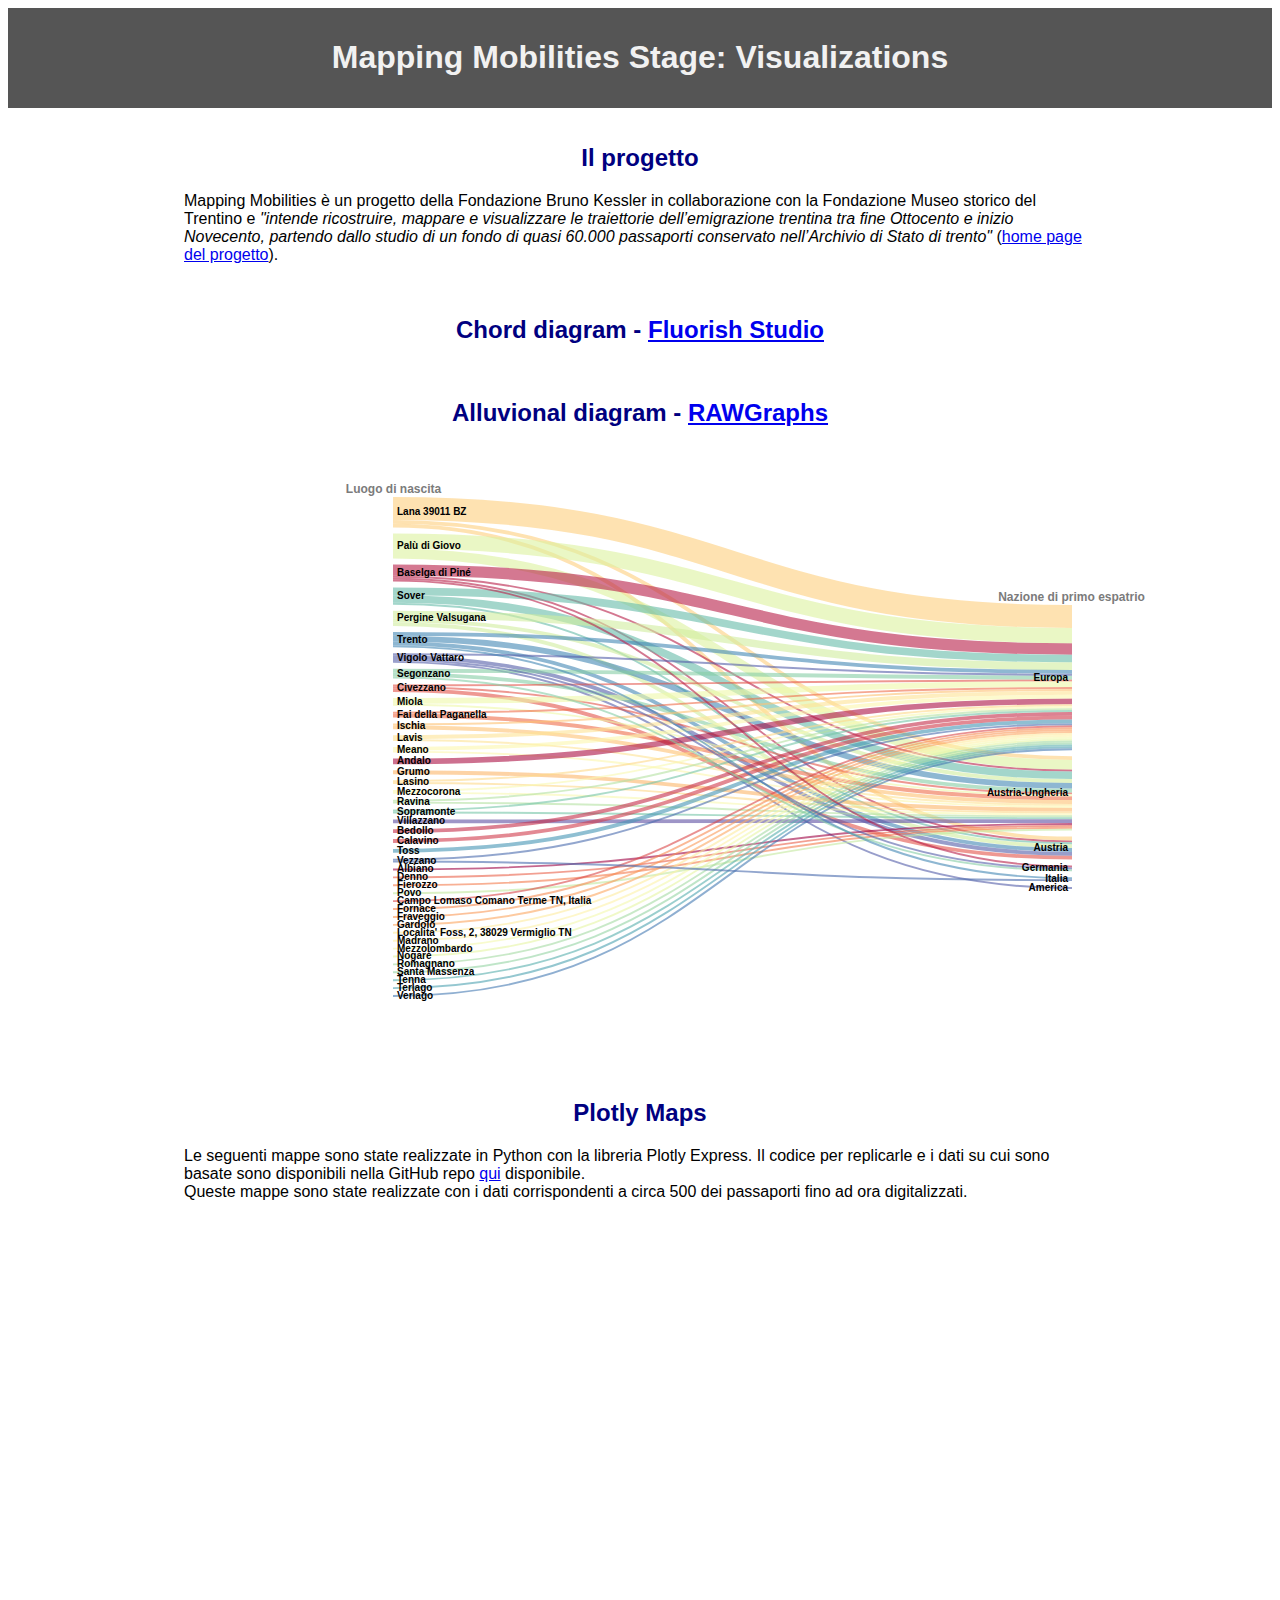
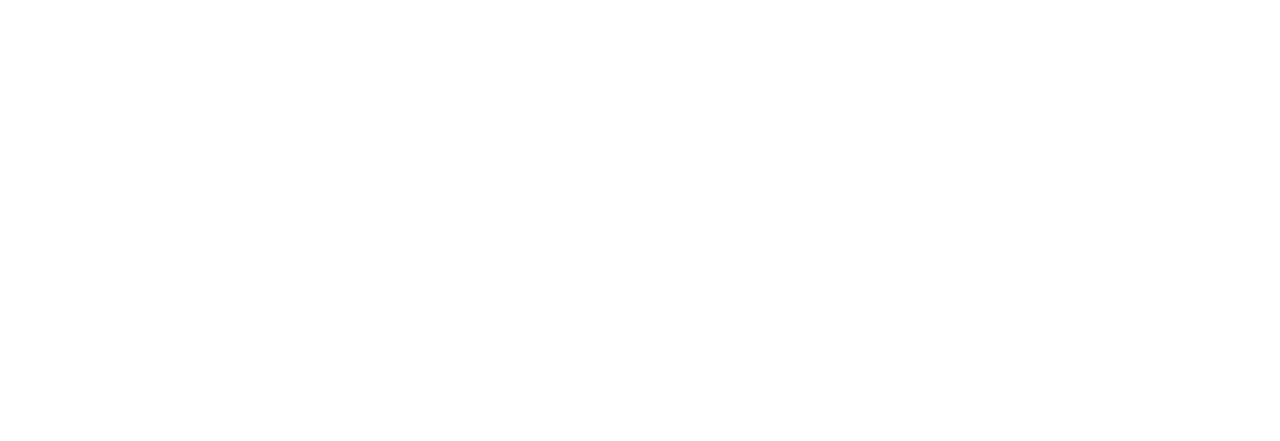
==== index.html @ 939dff32 "Update index.html" ====
<! DOCTYPE html>
<html>
  <head>
    <style>

.header {
  padding: 10px 16px;
  background: #555;
  color:#f1f1f1;
  text-align:center;
  font-family:Helvetica;
}

.content {
  padding: 16px;
}

.sticky {
  position: fixed;
  top: 0;
  width: 100%;
}

.sticky + .content {
  padding-top: 102px;
} 
  
 
h2 {
color:navy;
text-align:center;
font-family:Helvetica;
}

.p1 {
  display: block;
  margin-top: 1em;
  margin-bottom: 1em;
  margin-left: 10em;
  margin-right: 10em;
  font-family: Helvetica;
}
  
.s{
  display: block; 
  margin-left: 20em;
  margin-right: 50em;
 }
</style>
</head>
  
  
<body>

<div class="header" id="myHeader">
  <h1> Mapping Mobilities Stage: Visualizations</h1>
</div>

<div class="content">
  <h2> Il progetto </h2>
    <p class="p1"> Mapping Mobilities è un progetto della Fondazione Bruno Kessler in collaborazione con la Fondazione Museo storico del Trentino e 
      <i>"intende ricostruire, mappare e visualizzare le traiettorie dell’emigrazione trentina tra fine Ottocento e inizio Novecento, partendo dallo 
      studio di un fondo di quasi 60.000 passaporti conservato nell’Archivio di Stato di trento"</i> 
      (<a href="https://isig.fbk.eu/it/projects/detail/mapping-mobilities-unanalisi-storica-e-digitale-dellemigrazione-trentina-tra-otto-e-novecento/">home page 
      del progetto</a>). 
  </p>
</div>
  
  
<div class="flourish-embed flourish-chord" data-src="visualisation/5751615">
  <h2> Chord diagram - <a href=https://flourish.studio/examples/>Fluorish Studio </a></h2>
    <script src="https://public.flourish.studio/resources/embed.js"></script>
</div>

<div class="content">  
  <h2> Alluvional diagram - <a href=https://rawgraphs.io/>RAWGraphs </a> </h2>  
    <svg width="802" height="600" class="s"><rect width="802" height="600" x="0" y="0" fill="#FFFFFF" id="backgorund"></rect><g transform="translate(50,50)" id="visualization"><g><rect x="678" y="107.99999999999994" height="145.14285714285717" width="-1" fill="black"><title>Europa: 76</title></rect><rect x="678" y="259.1428571428571" height="74.48120300751879" width="-1" fill="black"><title>Austria-Ungheria: 39</title></rect><rect x="0" y="-1.1368683772161603e-13" height="30.55639097744362" width="-1" fill="black"><title>Lana 39011 BZ: 16</title></rect><rect x="0" y="36.556390977443506" height="24.827067669172948" width="-1" fill="black"><title>Palù di Giovo: 13</title></rect><rect x="678" y="339.6240601503759" height="22.917293233082717" width="-1" fill="black"><title>Austria: 12</title></rect><rect x="0" y="67.38345864661645" height="17.187969924812037" width="-1" fill="black"><title>Baselga di Piné: 9</title></rect><rect x="0" y="90.57142857142848" height="17.187969924812023" width="-1" fill="black"><title>Sover: 9</title></rect><rect x="0" y="113.75939849624051" height="15.278195488721806" width="-1" fill="black"><title>Pergine Valsugana: 8</title></rect><rect x="0" y="135.0375939849623" height="15.278195488721792" width="-1" fill="black"><title>Trento: 8</title></rect><rect x="0" y="156.3157894736841" height="9.548872180451127" width="-1" fill="black"><title>Vigolo Vattaro: 5</title></rect><rect x="0" y="171.86466165413523" height="9.548872180451156" width="-1" fill="black"><title>Segonzano: 5</title></rect><rect x="0" y="187.4135338345864" height="7.639097744360896" width="-1" fill="black"><title>Civezzano: 4</title></rect><rect x="0" y="201.05263157894728" height="7.639097744360896" width="-1" fill="black"><title>Miola: 4</title></rect><rect x="0" y="214.69172932330818" height="5.729323308270665" width="-1" fill="black"><title>Fai della Paganella: 3</title></rect><rect x="0" y="226.42105263157885" height="5.729323308270665" width="-1" fill="black"><title>Ischia: 3</title></rect><rect x="0" y="238.1503759398495" height="5.729323308270665" width="-1" fill="black"><title>Lavis: 3</title></rect><rect x="0" y="249.87969924812018" height="5.729323308270665" width="-1" fill="black"><title>Meano: 3</title></rect><rect x="0" y="261.60902255639087" height="5.729323308270693" width="-1" fill="black"><title>Andalo: 3</title></rect><rect x="678" y="368.5413533834586" height="5.72932330827075" width="-1" fill="black"><title>Germania: 3</title></rect><rect x="0" y="273.33834586466156" height="3.8195488721804622" width="-1" fill="black"><title>Grumo: 2</title></rect><rect x="0" y="283.157894736842" height="3.8195488721804622" width="-1" fill="black"><title>Lasino: 2</title></rect><rect x="0" y="292.9774436090225" height="3.8195488721804622" width="-1" fill="black"><title>Mezzocorona: 2</title></rect><rect x="0" y="302.79699248120295" height="3.8195488721804622" width="-1" fill="black"><title>Ravina: 2</title></rect><rect x="0" y="312.6165413533834" height="3.8195488721804622" width="-1" fill="black"><title>Sopramonte: 2</title></rect><rect x="0" y="322.4360902255639" height="3.8195488721804622" width="-1" fill="black"><title>Villazzano: 2</title></rect><rect x="0" y="332.25563909774434" height="3.8195488721804622" width="-1" fill="black"><title>Bedollo: 2</title></rect><rect x="0" y="342.0751879699248" height="3.8195488721804622" width="-1" fill="black"><title>Calavino: 2</title></rect><rect x="0" y="351.89473684210526" height="3.8195488721804622" width="-1" fill="black"><title>Toss: 2</title></rect><rect x="0" y="361.7142857142857" height="3.8195488721804622" width="-1" fill="black"><title>Vezzano: 2</title></rect><rect x="678" y="380.27067669172936" height="3.8195488721804622" width="-1" fill="black"><title>Italia: 2</title></rect><rect x="678" y="390.0902255639098" height="1.9097744360902311" width="-1" fill="black"><title>America: 1</title></rect><rect x="0" y="371.5338345864662" height="1.9097744360902311" width="-1" fill="black"><title>Albiano: 1</title></rect><rect x="0" y="379.4436090225564" height="1.9097744360902311" width="-1" fill="black"><title>Denno: 1</title></rect><rect x="0" y="387.35338345864665" height="1.9097744360902311" width="-1" fill="black"><title>Fierozzo: 1</title></rect><rect x="0" y="395.2631578947369" height="1.9097744360902311" width="-1" fill="black"><title>Povo: 1</title></rect><rect x="0" y="403.1729323308271" height="1.9097744360902311" width="-1" fill="black"><title>Campo Lomaso Comano Terme TN, Italia: 1</title></rect><rect x="0" y="411.08270676691734" height="1.9097744360902311" width="-1" fill="black"><title>Fornace: 1</title></rect><rect x="0" y="418.99248120300757" height="1.9097744360902311" width="-1" fill="black"><title>Fraveggio: 1</title></rect><rect x="0" y="426.9022556390978" height="1.9097744360902311" width="-1" fill="black"><title>Gardolo: 1</title></rect><rect x="0" y="434.81203007518803" height="1.9097744360902311" width="-1" fill="black"><title>Localita' Foss, 2, 38029 Vermiglio TN: 1</title></rect><rect x="0" y="442.72180451127826" height="1.9097744360902311" width="-1" fill="black"><title>Madrano: 1</title></rect><rect x="0" y="450.6315789473685" height="1.9097744360902311" width="-1" fill="black"><title>Mezzolombardo: 1</title></rect><rect x="0" y="458.5413533834587" height="1.9097744360902311" width="-1" fill="black"><title>Nogaré: 1</title></rect><rect x="0" y="466.45112781954896" height="1.9097744360902311" width="-1" fill="black"><title>Romagnano: 1</title></rect><rect x="0" y="474.3609022556392" height="1.9097744360902311" width="-1" fill="black"><title>Santa Massenza: 1</title></rect><rect x="0" y="482.2706766917294" height="1.9097744360902311" width="-1" fill="black"><title>Tenna: 1</title></rect><rect x="0" y="490.18045112781965" height="1.9097744360902311" width="-1" fill="black"><title>Terlago: 1</title></rect><rect x="0" y="498.0902255639099" height="1.9097744360902311" width="-1" fill="black"><title>Verlago: 1</title></rect></g><g fill="none" stroke-opacity="0.6"><g style="mix-blend-mode: normal;"><path d="M-1,164.90977443609015C338.5,164.90977443609015,338.5,391.0451127819549,678,391.0451127819549" stroke="rgb(84, 93, 168)" stroke-width="1.9097744360902256"></path><title>Vigolo Vattaro → America: 1</title></g><g style="mix-blend-mode: normal;"><path d="M-1,81.70676691729315C338.5,81.70676691729315,338.5,344.39849624060145,678,344.39849624060145" stroke="rgb(184, 30, 72)" stroke-width="1.9097744360902256"></path><title>Baselga di Piné → Austria: 1</title></g><g style="mix-blend-mode: normal;"><path d="M-1,193.14285714285708C338.5,193.14285714285708,338.5,360.63157894736844,678,360.63157894736844" stroke="rgb(226, 84, 73)" stroke-width="3.819548872180451"></path><title>Civezzano → Austria: 2</title></g><g style="mix-blend-mode: normal;"><path d="M-1,28.646616541353268C338.5,28.646616541353268,338.5,341.5338345864661,678,341.5338345864661" stroke="rgb(254, 206, 125)" stroke-width="3.819548872180451"></path><title>Lana 39011 BZ → Austria: 2</title></g><g style="mix-blend-mode: normal;"><path d="M-1,127.12781954887208C338.5,127.12781954887208,338.5,349.17293233082705,678,349.17293233082705" stroke="rgb(208, 236, 158)" stroke-width="3.819548872180451"></path><title>Pergine Valsugana → Austria: 2</title></g><g style="mix-blend-mode: normal;"><path d="M-1,106.80451127819539C338.5,106.80451127819539,338.5,346.3082706766917,678,346.3082706766917" stroke="rgb(102, 187, 169)" stroke-width="1.9097744360902256"></path><title>Sover → Austria: 1</title></g><g style="mix-blend-mode: normal;"><path d="M-1,146.49624060150367C338.5,146.49624060150367,338.5,352.9924812030075,678,352.9924812030075" stroke="rgb(66, 135, 180)" stroke-width="3.819548872180451"></path><title>Trento → Austria: 2</title></g><g style="mix-blend-mode: normal;"><path d="M-1,160.13533834586457C338.5,160.13533834586457,338.5,356.812030075188,678,356.812030075188" stroke="rgb(84, 93, 168)" stroke-width="3.819548872180451"></path><title>Vigolo Vattaro → Austria: 2</title></g><g style="mix-blend-mode: normal;"><path d="M-1,372.4887218045113C338.5,372.4887218045113,338.5,326.93984962406023,678,326.93984962406023" stroke="rgb(158, 1, 66)" stroke-width="1.9097744360902256"></path><title>Albiano → Austria-Ungheria: 1</title></g><g style="mix-blend-mode: normal;"><path d="M-1,79.79699248120292C338.5,79.79699248120292,338.5,273.46616541353376,678,273.46616541353376" stroke="rgb(184, 30, 72)" stroke-width="1.9097744360902256"></path><title>Baselga di Piné → Austria-Ungheria: 1</title></g><g style="mix-blend-mode: normal;"><path d="M-1,190.27819548872174C338.5,190.27819548872174,338.5,296.38345864661653,678,296.38345864661653" stroke="rgb(226, 84, 73)" stroke-width="1.9097744360902256"></path><title>Civezzano → Austria-Ungheria: 1</title></g><g style="mix-blend-mode: normal;"><path d="M-1,380.3984962406015C338.5,380.3984962406015,338.5,328.84962406015046,678,328.84962406015046" stroke="rgb(234, 96, 73)" stroke-width="1.9097744360902256"></path><title>Denno → Austria-Ungheria: 1</title></g><g style="mix-blend-mode: normal;"><path d="M-1,218.51127819548864C338.5,218.51127819548864,338.5,301.15789473684214,678,301.15789473684214" stroke="rgb(239, 109, 74)" stroke-width="3.819548872180451"></path><title>Fai della Paganella → Austria-Ungheria: 2</title></g><g style="mix-blend-mode: normal;"><path d="M-1,388.30827067669173C338.5,388.30827067669173,338.5,330.7593984962407,678,330.7593984962407" stroke="rgb(244, 123, 77)" stroke-width="1.9097744360902256"></path><title>Fierozzo → Austria-Ungheria: 1</title></g><g style="mix-blend-mode: normal;"><path d="M-1,275.2481203007518C338.5,275.2481203007518,338.5,312.6165413533835,678,312.6165413533835" stroke="rgb(252, 181, 105)" stroke-width="3.819548872180451"></path><title>Grumo → Austria-Ungheria: 2</title></g><g style="mix-blend-mode: normal;"><path d="M-1,230.2406015037593C338.5,230.2406015037593,338.5,304.9774436090226,678,304.9774436090226" stroke="rgb(253, 194, 115)" stroke-width="3.819548872180451"></path><title>Ischia → Austria-Ungheria: 2</title></g><g style="mix-blend-mode: normal;"><path d="M-1,24.827067669172816C338.5,24.827067669172816,338.5,261.05263157894734,678,261.05263157894734" stroke="rgb(254, 206, 125)" stroke-width="3.819548872180451"></path><title>Lana 39011 BZ → Austria-Ungheria: 2</title></g><g style="mix-blend-mode: normal;"><path d="M-1,286.02255639097734C338.5,286.02255639097734,338.5,315.48120300751884,678,315.48120300751884" stroke="rgb(254, 217, 136)" stroke-width="1.9097744360902256"></path><title>Lasino → Austria-Ungheria: 1</title></g><g style="mix-blend-mode: normal;"><path d="M-1,242.9248120300751C338.5,242.9248120300751,338.5,307.8421052631579,678,307.8421052631579" stroke="rgb(254, 227, 148)" stroke-width="1.9097744360902256"></path><title>Lavis → Austria-Ungheria: 1</title></g><g style="mix-blend-mode: normal;"><path d="M-1,254.65413533834575C338.5,254.65413533834575,338.5,309.75187969924815,678,309.75187969924815" stroke="rgb(252, 247, 174)" stroke-width="1.9097744360902256"></path><title>Meano → Austria-Ungheria: 1</title></g><g style="mix-blend-mode: normal;"><path d="M-1,295.8421052631578C338.5,295.8421052631578,338.5,317.3909774436091,678,317.3909774436091" stroke="rgb(249, 249, 176)" stroke-width="1.9097744360902256"></path><title>Mezzocorona → Austria-Ungheria: 1</title></g><g style="mix-blend-mode: normal;"><path d="M-1,207.73684210526307C338.5,207.73684210526307,338.5,298.29323308270676,678,298.29323308270676" stroke="rgb(238, 248, 168)" stroke-width="1.9097744360902256"></path><title>Miola → Austria-Ungheria: 1</title></g><g style="mix-blend-mode: normal;"><path d="M-1,56.609022556390876C338.5,56.609022556390876,338.5,267.7368421052631,678,267.7368421052631" stroke="rgb(220, 241, 159)" stroke-width="9.548872180451127"></path><title>Palù di Giovo → Austria-Ungheria: 5</title></g><g style="mix-blend-mode: normal;"><path d="M-1,123.30827067669163C338.5,123.30827067669163,338.5,283.96992481203006,678,283.96992481203006" stroke="rgb(208, 236, 158)" stroke-width="3.819548872180451"></path><title>Pergine Valsugana → Austria-Ungheria: 2</title></g><g style="mix-blend-mode: normal;"><path d="M-1,396.21804511278197C338.5,396.21804511278197,338.5,332.6691729323309,678,332.6691729323309" stroke="rgb(195, 231, 159)" stroke-width="1.9097744360902256"></path><title>Povo → Austria-Ungheria: 1</title></g><g style="mix-blend-mode: normal;"><path d="M-1,305.66165413533827C338.5,305.66165413533827,338.5,319.3007518796993,678,319.3007518796993" stroke="rgb(180, 225, 161)" stroke-width="1.9097744360902256"></path><title>Ravina → Austria-Ungheria: 1</title></g><g style="mix-blend-mode: normal;"><path d="M-1,177.59398496240593C338.5,177.59398496240593,338.5,293.5187969924812,678,293.5187969924812" stroke="rgb(133, 205, 165)" stroke-width="3.819548872180451"></path><title>Segonzano → Austria-Ungheria: 2</title></g><g style="mix-blend-mode: normal;"><path d="M-1,315.48120300751873C338.5,315.48120300751873,338.5,321.21052631578954,678,321.21052631578954" stroke="rgb(117, 197, 167)" stroke-width="1.9097744360902256"></path><title>Sopramonte → Austria-Ungheria: 1</title></g><g style="mix-blend-mode: normal;"><path d="M-1,102.03007518796983C338.5,102.03007518796983,338.5,278.24060150375936,678,278.24060150375936" stroke="rgb(102, 187, 169)" stroke-width="7.639097744360902"></path><title>Sover → Austria-Ungheria: 4</title></g><g style="mix-blend-mode: normal;"><path d="M-1,141.72180451127812C338.5,141.72180451127812,338.5,288.7443609022556,678,288.7443609022556" stroke="rgb(66, 135, 180)" stroke-width="5.7293233082706765"></path><title>Trento → Austria-Ungheria: 3</title></g><g style="mix-blend-mode: normal;"><path d="M-1,324.3458646616541C338.5,324.3458646616541,338.5,324.0751879699249,678,324.0751879699249" stroke="rgb(94, 79, 162)" stroke-width="3.819548872180451"></path><title>Villazzano → Austria-Ungheria: 2</title></g><g style="mix-blend-mode: normal;"><path d="M-1,264.4736842105262C338.5,264.4736842105262,338.5,204.4436090225564,678,204.4436090225564" stroke="rgb(171, 16, 69)" stroke-width="5.7293233082706765"></path><title>Andalo → Europa: 3</title></g><g style="mix-blend-mode: normal;"><path d="M-1,73.11278195488713C338.5,73.11278195488713,338.5,151.92481203007512,678,151.92481203007512" stroke="rgb(184, 30, 72)" stroke-width="11.458646616541353"></path><title>Baselga di Piné → Europa: 6</title></g><g style="mix-blend-mode: normal;"><path d="M-1,334.16541353383457C338.5,334.16541353383457,338.5,216.85714285714286,678,216.85714285714286" stroke="rgb(197, 45, 74)" stroke-width="3.819548872180451"></path><title>Bedollo → Europa: 2</title></g><g style="mix-blend-mode: normal;"><path d="M-1,343.98496240601503C338.5,343.98496240601503,338.5,220.67669172932332,678,220.67669172932332" stroke="rgb(208, 58, 75)" stroke-width="3.819548872180451"></path><title>Calavino → Europa: 2</title></g><g style="mix-blend-mode: normal;"><path d="M-1,404.1278195488722C338.5,404.1278195488722,338.5,229.27067669172936,678,229.27067669172936" stroke="rgb(218, 71, 74)" stroke-width="1.9097744360902256"></path><title>Campo Lomaso Comano Terme TN, Italia → Europa: 1</title></g><g style="mix-blend-mode: normal;"><path d="M-1,188.3684210526315C338.5,188.3684210526315,338.5,183.43609022556387,678,183.43609022556387" stroke="rgb(226, 84, 73)" stroke-width="1.9097744360902256"></path><title>Civezzano → Europa: 1</title></g><g style="mix-blend-mode: normal;"><path d="M-1,215.6466165413533C338.5,215.6466165413533,338.5,191.07518796992477,678,191.07518796992477" stroke="rgb(239, 109, 74)" stroke-width="1.9097744360902256"></path><title>Fai della Paganella → Europa: 1</title></g><g style="mix-blend-mode: normal;"><path d="M-1,412.0375939849624C338.5,412.0375939849624,338.5,231.1804511278196,678,231.1804511278196" stroke="rgb(247, 138, 82)" stroke-width="1.9097744360902256"></path><title>Fornace → Europa: 1</title></g><g style="mix-blend-mode: normal;"><path d="M-1,419.94736842105266C338.5,419.94736842105266,338.5,233.09022556390983,678,233.09022556390983" stroke="rgb(250, 153, 88)" stroke-width="1.9097744360902256"></path><title>Fraveggio → Europa: 1</title></g><g style="mix-blend-mode: normal;"><path d="M-1,427.8571428571429C338.5,427.8571428571429,338.5,235.00000000000006,678,235.00000000000006" stroke="rgb(251, 167, 96)" stroke-width="1.9097744360902256"></path><title>Gardolo → Europa: 1</title></g><g style="mix-blend-mode: normal;"><path d="M-1,227.37593984962396C338.5,227.37593984962396,338.5,192.984962406015,678,192.984962406015" stroke="rgb(253, 194, 115)" stroke-width="1.9097744360902256"></path><title>Ischia → Europa: 1</title></g><g style="mix-blend-mode: normal;"><path d="M-1,11.45864661654124C338.5,11.45864661654124,338.5,119.4586466165413,678,119.4586466165413" stroke="rgb(254, 206, 125)" stroke-width="22.917293233082706"></path><title>Lana 39011 BZ → Europa: 12</title></g><g style="mix-blend-mode: normal;"><path d="M-1,284.1127819548871C338.5,284.1127819548871,338.5,208.26315789473682,678,208.26315789473682" stroke="rgb(254, 217, 136)" stroke-width="1.9097744360902256"></path><title>Lasino → Europa: 1</title></g><g style="mix-blend-mode: normal;"><path d="M-1,240.06015037593974C338.5,240.06015037593974,338.5,195.84962406015035,678,195.84962406015035" stroke="rgb(254, 227, 148)" stroke-width="3.819548872180451"></path><title>Lavis → Europa: 2</title></g><g style="mix-blend-mode: normal;"><path d="M-1,435.7669172932331C338.5,435.7669172932331,338.5,236.9097744360903,678,236.9097744360903" stroke="rgb(254, 235, 159)" stroke-width="1.9097744360902256"></path><title>Localita' Foss, 2, 38029 Vermiglio TN → Europa: 1</title></g><g style="mix-blend-mode: normal;"><path d="M-1,443.67669172932335C338.5,443.67669172932335,338.5,238.81954887218052,678,238.81954887218052" stroke="rgb(254, 242, 168)" stroke-width="1.9097744360902256"></path><title>Madrano → Europa: 1</title></g><g style="mix-blend-mode: normal;"><path d="M-1,251.7894736842104C338.5,251.7894736842104,338.5,199.6691729323308,678,199.6691729323308" stroke="rgb(252, 247, 174)" stroke-width="3.819548872180451"></path><title>Meano → Europa: 2</title></g><g style="mix-blend-mode: normal;"><path d="M-1,293.9323308270676C338.5,293.9323308270676,338.5,210.17293233082705,678,210.17293233082705" stroke="rgb(249, 249, 176)" stroke-width="1.9097744360902256"></path><title>Mezzocorona → Europa: 1</title></g><g style="mix-blend-mode: normal;"><path d="M-1,451.5864661654136C338.5,451.5864661654136,338.5,240.72932330827075,678,240.72932330827075" stroke="rgb(244, 249, 173)" stroke-width="1.9097744360902256"></path><title>Mezzolombardo → Europa: 1</title></g><g style="mix-blend-mode: normal;"><path d="M-1,203.91729323308263C338.5,203.91729323308263,338.5,187.25563909774434,678,187.25563909774434" stroke="rgb(238, 248, 168)" stroke-width="5.7293233082706765"></path><title>Miola → Europa: 3</title></g><g style="mix-blend-mode: normal;"><path d="M-1,459.4962406015038C338.5,459.4962406015038,338.5,242.63909774436098,678,242.63909774436098" stroke="rgb(230, 245, 163)" stroke-width="1.9097744360902256"></path><title>Nogaré → Europa: 1</title></g><g style="mix-blend-mode: normal;"><path d="M-1,44.19548872180441C338.5,44.19548872180441,338.5,138.55639097744356,678,138.55639097744356" stroke="rgb(220, 241, 159)" stroke-width="15.278195488721805"></path><title>Palù di Giovo → Europa: 8</title></g><g style="mix-blend-mode: normal;"><path d="M-1,117.57894736842096C338.5,117.57894736842096,338.5,169.11278195488717,678,169.11278195488717" stroke="rgb(208, 236, 158)" stroke-width="7.639097744360902"></path><title>Pergine Valsugana → Europa: 4</title></g><g style="mix-blend-mode: normal;"><path d="M-1,303.75187969924804C338.5,303.75187969924804,338.5,212.08270676691728,678,212.08270676691728" stroke="rgb(180, 225, 161)" stroke-width="1.9097744360902256"></path><title>Ravina → Europa: 1</title></g><g style="mix-blend-mode: normal;"><path d="M-1,467.40601503759405C338.5,467.40601503759405,338.5,244.5488721804512,678,244.5488721804512" stroke="rgb(165, 219, 163)" stroke-width="1.9097744360902256"></path><title>Romagnano → Europa: 1</title></g><g style="mix-blend-mode: normal;"><path d="M-1,475.3157894736843C338.5,475.3157894736843,338.5,246.45864661654144,678,246.45864661654144" stroke="rgb(149, 212, 164)" stroke-width="1.9097744360902256"></path><title>Santa Massenza → Europa: 1</title></g><g style="mix-blend-mode: normal;"><path d="M-1,173.77443609022546C338.5,173.77443609022546,338.5,180.57142857142853,678,180.57142857142853" stroke="rgb(133, 205, 165)" stroke-width="3.819548872180451"></path><title>Segonzano → Europa: 2</title></g><g style="mix-blend-mode: normal;"><path d="M-1,313.5714285714285C338.5,313.5714285714285,338.5,213.99248120300751,678,213.99248120300751" stroke="rgb(117, 197, 167)" stroke-width="1.9097744360902256"></path><title>Sopramonte → Europa: 1</title></g><g style="mix-blend-mode: normal;"><path d="M-1,94.39097744360893C338.5,94.39097744360893,338.5,161.47368421052627,678,161.47368421052627" stroke="rgb(102, 187, 169)" stroke-width="7.639097744360902"></path><title>Sover → Europa: 4</title></g><g style="mix-blend-mode: normal;"><path d="M-1,483.2255639097745C338.5,483.2255639097745,338.5,248.36842105263167,678,248.36842105263167" stroke="rgb(88, 175, 173)" stroke-width="1.9097744360902256"></path><title>Tenna → Europa: 1</title></g><g style="mix-blend-mode: normal;"><path d="M-1,491.13533834586474C338.5,491.13533834586474,338.5,250.2781954887219,678,250.2781954887219" stroke="rgb(77, 162, 177)" stroke-width="1.9097744360902256"></path><title>Terlago → Europa: 1</title></g><g style="mix-blend-mode: normal;"><path d="M-1,353.8045112781955C338.5,353.8045112781955,338.5,224.49624060150379,678,224.49624060150379" stroke="rgb(69, 149, 180)" stroke-width="3.819548872180451"></path><title>Toss → Europa: 2</title></g><g style="mix-blend-mode: normal;"><path d="M-1,136.94736842105254C338.5,136.94736842105254,338.5,174.84210526315783,678,174.84210526315783" stroke="rgb(66, 135, 180)" stroke-width="3.819548872180451"></path><title>Trento → Europa: 2</title></g><g style="mix-blend-mode: normal;"><path d="M-1,499.04511278195497C338.5,499.04511278195497,338.5,252.18796992481214,678,252.18796992481214" stroke="rgb(68, 121, 178)" stroke-width="1.9097744360902256"></path><title>Verlago → Europa: 1</title></g><g style="mix-blend-mode: normal;"><path d="M-1,362.6691729323308C338.5,362.6691729323308,338.5,227.36090225563913,678,227.36090225563913" stroke="rgb(74, 107, 174)" stroke-width="1.9097744360902256"></path><title>Vezzano → Europa: 1</title></g><g style="mix-blend-mode: normal;"><path d="M-1,157.27067669172922C338.5,157.27067669172922,338.5,177.70676691729318,678,177.70676691729318" stroke="rgb(84, 93, 168)" stroke-width="1.9097744360902256"></path><title>Vigolo Vattaro → Europa: 1</title></g><g style="mix-blend-mode: normal;"><path d="M-1,83.61654135338338C338.5,83.61654135338338,338.5,369.4962406015037,678,369.4962406015037" stroke="rgb(184, 30, 72)" stroke-width="1.9097744360902256"></path><title>Baselga di Piné → Germania: 1</title></g><g style="mix-blend-mode: normal;"><path d="M-1,180.45864661654127C338.5,180.45864661654127,338.5,373.31578947368416,678,373.31578947368416" stroke="rgb(133, 205, 165)" stroke-width="1.9097744360902256"></path><title>Segonzano → Germania: 1</title></g><g style="mix-blend-mode: normal;"><path d="M-1,162.99999999999991C338.5,162.99999999999991,338.5,371.40601503759393,678,371.40601503759393" stroke="rgb(84, 93, 168)" stroke-width="1.9097744360902256"></path><title>Vigolo Vattaro → Germania: 1</title></g><g style="mix-blend-mode: normal;"><path d="M-1,149.36090225563902C338.5,149.36090225563902,338.5,381.22556390977445,678,381.22556390977445" stroke="rgb(66, 135, 180)" stroke-width="1.9097744360902256"></path><title>Trento → Italia: 1</title></g><g style="mix-blend-mode: normal;"><path d="M-1,364.57894736842104C338.5,364.57894736842104,338.5,383.1353383458647,678,383.1353383458647" stroke="rgb(74, 107, 174)" stroke-width="1.9097744360902256"></path><title>Vezzano → Italia: 1</title></g></g><g><text x="674" y="180.57142857142853" text-anchor="end"><tspan alignment-baseline="middle" x="674" style="font-family: Arial, sans-serif; font-size: 10px; fill: black; font-weight: bold;">Europa</tspan></text><text x="674" y="296.38345864661653" text-anchor="end"><tspan alignment-baseline="middle" x="674" style="font-family: Arial, sans-serif; font-size: 10px; fill: black; font-weight: bold;">Austria-Ungheria</tspan></text><text x="3" y="15.278195488721696" text-anchor="start"><tspan alignment-baseline="middle" x="3" style="font-family: Arial, sans-serif; font-size: 10px; fill: black; font-weight: bold;">Lana 39011 BZ</tspan></text><text x="3" y="48.96992481202998" text-anchor="start"><tspan alignment-baseline="middle" x="3" style="font-family: Arial, sans-serif; font-size: 10px; fill: black; font-weight: bold;">Palù di Giovo</tspan></text><text x="674" y="351.0827067669172" text-anchor="end"><tspan alignment-baseline="middle" x="674" style="font-family: Arial, sans-serif; font-size: 10px; fill: black; font-weight: bold;">Austria</tspan></text><text x="3" y="75.97744360902246" text-anchor="start"><tspan alignment-baseline="middle" x="3" style="font-family: Arial, sans-serif; font-size: 10px; fill: black; font-weight: bold;">Baselga di Piné</tspan></text><text x="3" y="99.1654135338345" text-anchor="start"><tspan alignment-baseline="middle" x="3" style="font-family: Arial, sans-serif; font-size: 10px; fill: black; font-weight: bold;">Sover</tspan></text><text x="3" y="121.39849624060142" text-anchor="start"><tspan alignment-baseline="middle" x="3" style="font-family: Arial, sans-serif; font-size: 10px; fill: black; font-weight: bold;">Pergine Valsugana</tspan></text><text x="3" y="142.6766917293232" text-anchor="start"><tspan alignment-baseline="middle" x="3" style="font-family: Arial, sans-serif; font-size: 10px; fill: black; font-weight: bold;">Trento</tspan></text><text x="3" y="161.09022556390966" text-anchor="start"><tspan alignment-baseline="middle" x="3" style="font-family: Arial, sans-serif; font-size: 10px; fill: black; font-weight: bold;">Vigolo Vattaro</tspan></text><text x="3" y="176.6390977443608" text-anchor="start"><tspan alignment-baseline="middle" x="3" style="font-family: Arial, sans-serif; font-size: 10px; fill: black; font-weight: bold;">Segonzano</tspan></text><text x="3" y="191.23308270676682" text-anchor="start"><tspan alignment-baseline="middle" x="3" style="font-family: Arial, sans-serif; font-size: 10px; fill: black; font-weight: bold;">Civezzano</tspan></text><text x="3" y="204.87218045112775" text-anchor="start"><tspan alignment-baseline="middle" x="3" style="font-family: Arial, sans-serif; font-size: 10px; fill: black; font-weight: bold;">Miola</tspan></text><text x="3" y="217.55639097744353" text-anchor="start"><tspan alignment-baseline="middle" x="3" style="font-family: Arial, sans-serif; font-size: 10px; fill: black; font-weight: bold;">Fai della Paganella</tspan></text><text x="3" y="229.28571428571416" text-anchor="start"><tspan alignment-baseline="middle" x="3" style="font-family: Arial, sans-serif; font-size: 10px; fill: black; font-weight: bold;">Ischia</tspan></text><text x="3" y="241.01503759398486" text-anchor="start"><tspan alignment-baseline="middle" x="3" style="font-family: Arial, sans-serif; font-size: 10px; fill: black; font-weight: bold;">Lavis</tspan></text><text x="3" y="252.7443609022555" text-anchor="start"><tspan alignment-baseline="middle" x="3" style="font-family: Arial, sans-serif; font-size: 10px; fill: black; font-weight: bold;">Meano</tspan></text><text x="3" y="264.47368421052624" text-anchor="start"><tspan alignment-baseline="middle" x="3" style="font-family: Arial, sans-serif; font-size: 10px; fill: black; font-weight: bold;">Andalo</tspan></text><text x="674" y="371.406015037594" text-anchor="end"><tspan alignment-baseline="middle" x="674" style="font-family: Arial, sans-serif; font-size: 10px; fill: black; font-weight: bold;">Germania</tspan></text><text x="3" y="275.2481203007518" text-anchor="start"><tspan alignment-baseline="middle" x="3" style="font-family: Arial, sans-serif; font-size: 10px; fill: black; font-weight: bold;">Grumo</tspan></text><text x="3" y="285.06766917293226" text-anchor="start"><tspan alignment-baseline="middle" x="3" style="font-family: Arial, sans-serif; font-size: 10px; fill: black; font-weight: bold;">Lasino</tspan></text><text x="3" y="294.8872180451127" text-anchor="start"><tspan alignment-baseline="middle" x="3" style="font-family: Arial, sans-serif; font-size: 10px; fill: black; font-weight: bold;">Mezzocorona</tspan></text><text x="3" y="304.7067669172932" text-anchor="start"><tspan alignment-baseline="middle" x="3" style="font-family: Arial, sans-serif; font-size: 10px; fill: black; font-weight: bold;">Ravina</tspan></text><text x="3" y="314.52631578947364" text-anchor="start"><tspan alignment-baseline="middle" x="3" style="font-family: Arial, sans-serif; font-size: 10px; fill: black; font-weight: bold;">Sopramonte</tspan></text><text x="3" y="324.3458646616541" text-anchor="start"><tspan alignment-baseline="middle" x="3" style="font-family: Arial, sans-serif; font-size: 10px; fill: black; font-weight: bold;">Villazzano</tspan></text><text x="3" y="334.16541353383457" text-anchor="start"><tspan alignment-baseline="middle" x="3" style="font-family: Arial, sans-serif; font-size: 10px; fill: black; font-weight: bold;">Bedollo</tspan></text><text x="3" y="343.98496240601503" text-anchor="start"><tspan alignment-baseline="middle" x="3" style="font-family: Arial, sans-serif; font-size: 10px; fill: black; font-weight: bold;">Calavino</tspan></text><text x="3" y="353.8045112781955" text-anchor="start"><tspan alignment-baseline="middle" x="3" style="font-family: Arial, sans-serif; font-size: 10px; fill: black; font-weight: bold;">Toss</tspan></text><text x="3" y="363.62406015037595" text-anchor="start"><tspan alignment-baseline="middle" x="3" style="font-family: Arial, sans-serif; font-size: 10px; fill: black; font-weight: bold;">Vezzano</tspan></text><text x="674" y="382.1804511278196" text-anchor="end"><tspan alignment-baseline="middle" x="674" style="font-family: Arial, sans-serif; font-size: 10px; fill: black; font-weight: bold;">Italia</tspan></text><text x="674" y="391.0451127819549" text-anchor="end"><tspan alignment-baseline="middle" x="674" style="font-family: Arial, sans-serif; font-size: 10px; fill: black; font-weight: bold;">America</tspan></text><text x="3" y="372.48872180451133" text-anchor="start"><tspan alignment-baseline="middle" x="3" style="font-family: Arial, sans-serif; font-size: 10px; fill: black; font-weight: bold;">Albiano</tspan></text><text x="3" y="380.3984962406015" text-anchor="start"><tspan alignment-baseline="middle" x="3" style="font-family: Arial, sans-serif; font-size: 10px; fill: black; font-weight: bold;">Denno</tspan></text><text x="3" y="388.3082706766918" text-anchor="start"><tspan alignment-baseline="middle" x="3" style="font-family: Arial, sans-serif; font-size: 10px; fill: black; font-weight: bold;">Fierozzo</tspan></text><text x="3" y="396.21804511278197" text-anchor="start"><tspan alignment-baseline="middle" x="3" style="font-family: Arial, sans-serif; font-size: 10px; fill: black; font-weight: bold;">Povo</tspan></text><text x="3" y="404.12781954887225" text-anchor="start"><tspan alignment-baseline="middle" x="3" style="font-family: Arial, sans-serif; font-size: 10px; fill: black; font-weight: bold;">Campo Lomaso Comano Terme TN, Italia</tspan></text><text x="3" y="412.0375939849624" text-anchor="start"><tspan alignment-baseline="middle" x="3" style="font-family: Arial, sans-serif; font-size: 10px; fill: black; font-weight: bold;">Fornace</tspan></text><text x="3" y="419.9473684210527" text-anchor="start"><tspan alignment-baseline="middle" x="3" style="font-family: Arial, sans-serif; font-size: 10px; fill: black; font-weight: bold;">Fraveggio</tspan></text><text x="3" y="427.8571428571429" text-anchor="start"><tspan alignment-baseline="middle" x="3" style="font-family: Arial, sans-serif; font-size: 10px; fill: black; font-weight: bold;">Gardolo</tspan></text><text x="3" y="435.7669172932332" text-anchor="start"><tspan alignment-baseline="middle" x="3" style="font-family: Arial, sans-serif; font-size: 10px; fill: black; font-weight: bold;">Localita' Foss, 2, 38029 Vermiglio TN</tspan></text><text x="3" y="443.67669172932335" text-anchor="start"><tspan alignment-baseline="middle" x="3" style="font-family: Arial, sans-serif; font-size: 10px; fill: black; font-weight: bold;">Madrano</tspan></text><text x="3" y="451.58646616541364" text-anchor="start"><tspan alignment-baseline="middle" x="3" style="font-family: Arial, sans-serif; font-size: 10px; fill: black; font-weight: bold;">Mezzolombardo</tspan></text><text x="3" y="459.4962406015038" text-anchor="start"><tspan alignment-baseline="middle" x="3" style="font-family: Arial, sans-serif; font-size: 10px; fill: black; font-weight: bold;">Nogaré</tspan></text><text x="3" y="467.4060150375941" text-anchor="start"><tspan alignment-baseline="middle" x="3" style="font-family: Arial, sans-serif; font-size: 10px; fill: black; font-weight: bold;">Romagnano</tspan></text><text x="3" y="475.3157894736843" text-anchor="start"><tspan alignment-baseline="middle" x="3" style="font-family: Arial, sans-serif; font-size: 10px; fill: black; font-weight: bold;">Santa Massenza</tspan></text><text x="3" y="483.22556390977456" text-anchor="start"><tspan alignment-baseline="middle" x="3" style="font-family: Arial, sans-serif; font-size: 10px; fill: black; font-weight: bold;">Tenna</tspan></text><text x="3" y="491.13533834586474" text-anchor="start"><tspan alignment-baseline="middle" x="3" style="font-family: Arial, sans-serif; font-size: 10px; fill: black; font-weight: bold;">Terlago</tspan></text><text x="3" y="499.045112781955" text-anchor="start"><tspan alignment-baseline="middle" x="3" style="font-family: Arial, sans-serif; font-size: 10px; fill: black; font-weight: bold;">Verlago</tspan></text></g><g><text x="677.5" y="103.99999999999994" text-anchor="middle" style="font-family: Arial, sans-serif; font-size: 12px; fill: rgb(123, 123, 123); font-weight: bold;">Nazione di primo espatrio</text><text x="-0.5" y="-4.000000000000114" text-anchor="middle" style="font-family: Arial, sans-serif; font-size: 12px; fill: rgb(123, 123, 123); font-weight: bold;">Luogo di nascita</text></g></g></svg>  
</div>

<div class="content">  
  <h2> Plotly Maps </h2>
    <p class="p1"> Le seguenti mappe sono state realizzate in Python con la libreria Plotly Express. Il codice per replicarle e i dati su cui sono basate sono disponibili nella GitHub repo <a href="https://github.com/BeatriceMarsili/Mapping-Mobilities-Viz.git"> qui</a> disponibile. <br>  
                  Queste mappe sono state realizzate con i dati corrispondenti a circa 500 dei passaporti fino ad ora digitalizzati. 
    </p> 
  <iframe width="900" height="800" frameborder="0" scrolling="yes" src="//plotly.com/~BeatriceMarsili/5.embed" class="s"></iframe>
</div>

  
  
<script>
window.onscroll = function() {myFunction()};

var header = document.getElementById("myHeader");
var sticky = header.offsetTop;

function myFunction() {
  if (window.pageYOffset > sticky) {
    header.classList.add("sticky");
  } else {
    header.classList.remove("sticky");
  }
}
</script>
</body>
</html>
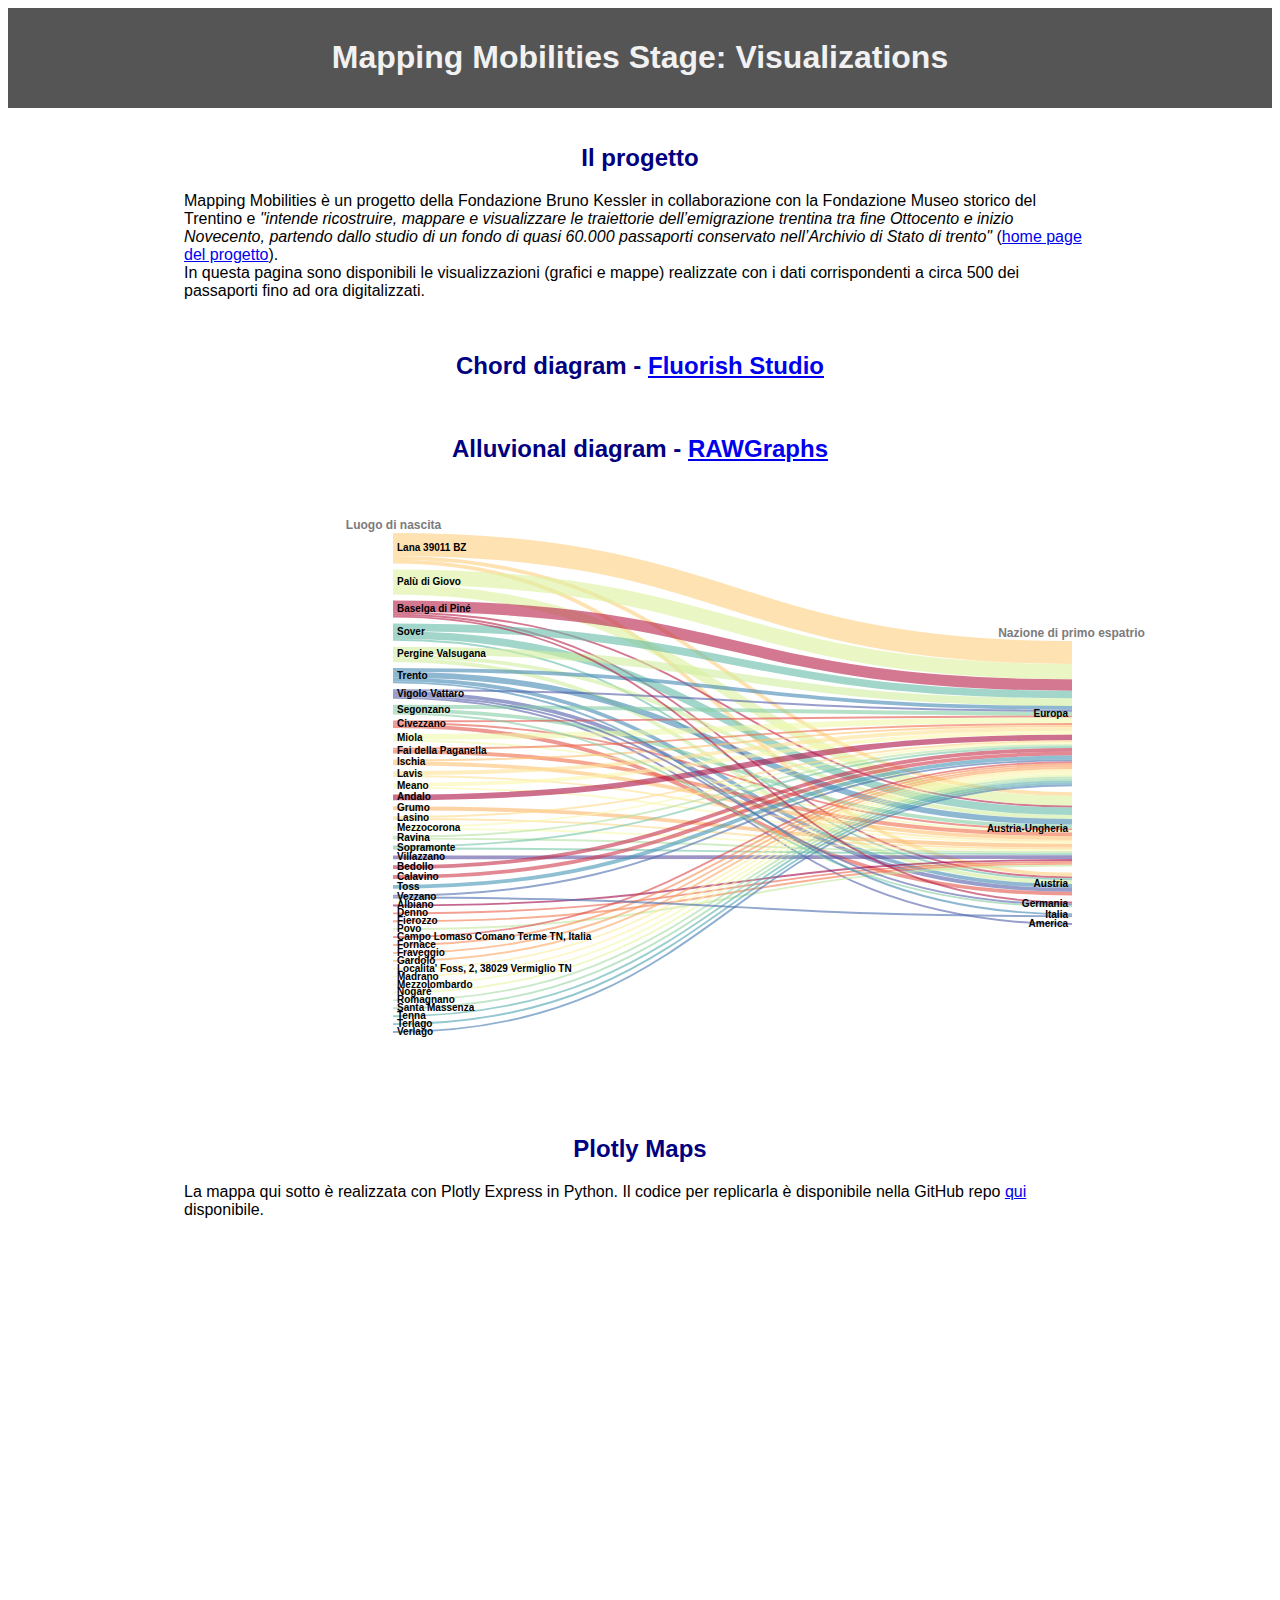
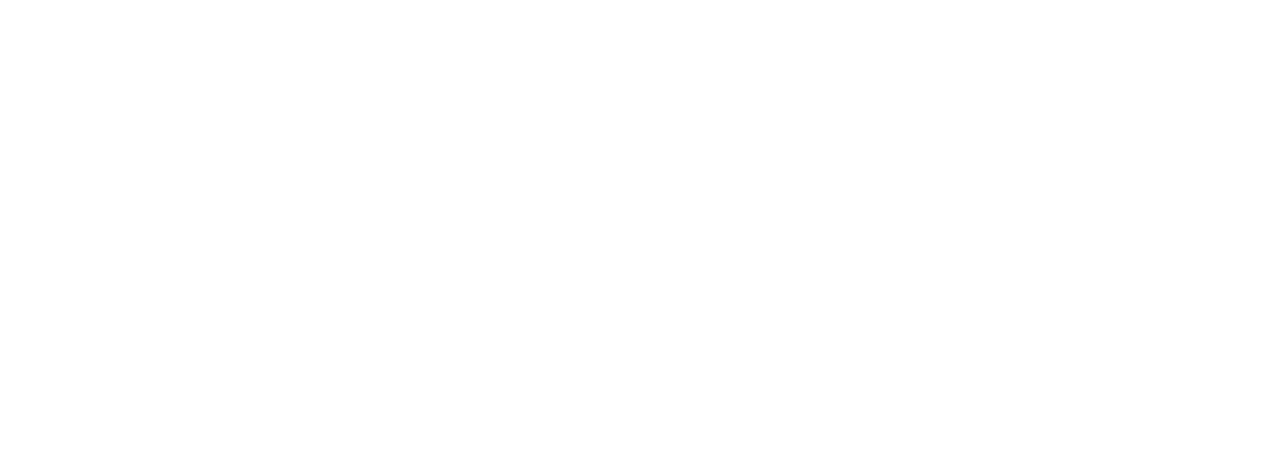
==== commit 0029b3df: "Update index.html" ====
--- a/index.html
+++ b/index.html
@@ -62,7 +62,8 @@
       <i>"intende ricostruire, mappare e visualizzare le traiettorie dell’emigrazione trentina tra fine Ottocento e inizio Novecento, partendo dallo 
       studio di un fondo di quasi 60.000 passaporti conservato nell’Archivio di Stato di trento"</i> 
       (<a href="https://isig.fbk.eu/it/projects/detail/mapping-mobilities-unanalisi-storica-e-digitale-dellemigrazione-trentina-tra-otto-e-novecento/">home page 
-      del progetto</a>). 
+      del progetto</a>). <br>
+      In questa pagina sono disponibili le visualizzazioni (grafici e mappe) realizzate con i dati corrispondenti a circa 500 dei passaporti fino ad ora digitalizzati. 
   </p>
 </div>
   
@@ -79,8 +80,7 @@
 
 <div class="content">  
   <h2> Plotly Maps </h2>
-    <p class="p1"> Le seguenti mappe sono state realizzate in Python con la libreria Plotly Express. Il codice per replicarle e i dati su cui sono basate sono disponibili nella GitHub repo <a href="https://github.com/BeatriceMarsili/Mapping-Mobilities-Viz.git"> qui</a> disponibile. <br>  
-                  Queste mappe sono state realizzate con i dati corrispondenti a circa 500 dei passaporti fino ad ora digitalizzati. 
+    <p class="p1"> La mappa qui sotto è realizzata con Plotly Express in Python. Il codice per replicarla è disponibile nella GitHub repo <a href="https://github.com/BeatriceMarsili/Mapping-Mobilities-Viz.git"> qui</a> disponibile. <br>  
     </p> 
   <iframe width="900" height="800" frameborder="0" scrolling="yes" src="//plotly.com/~BeatriceMarsili/5.embed" class="s"></iframe>
 </div>
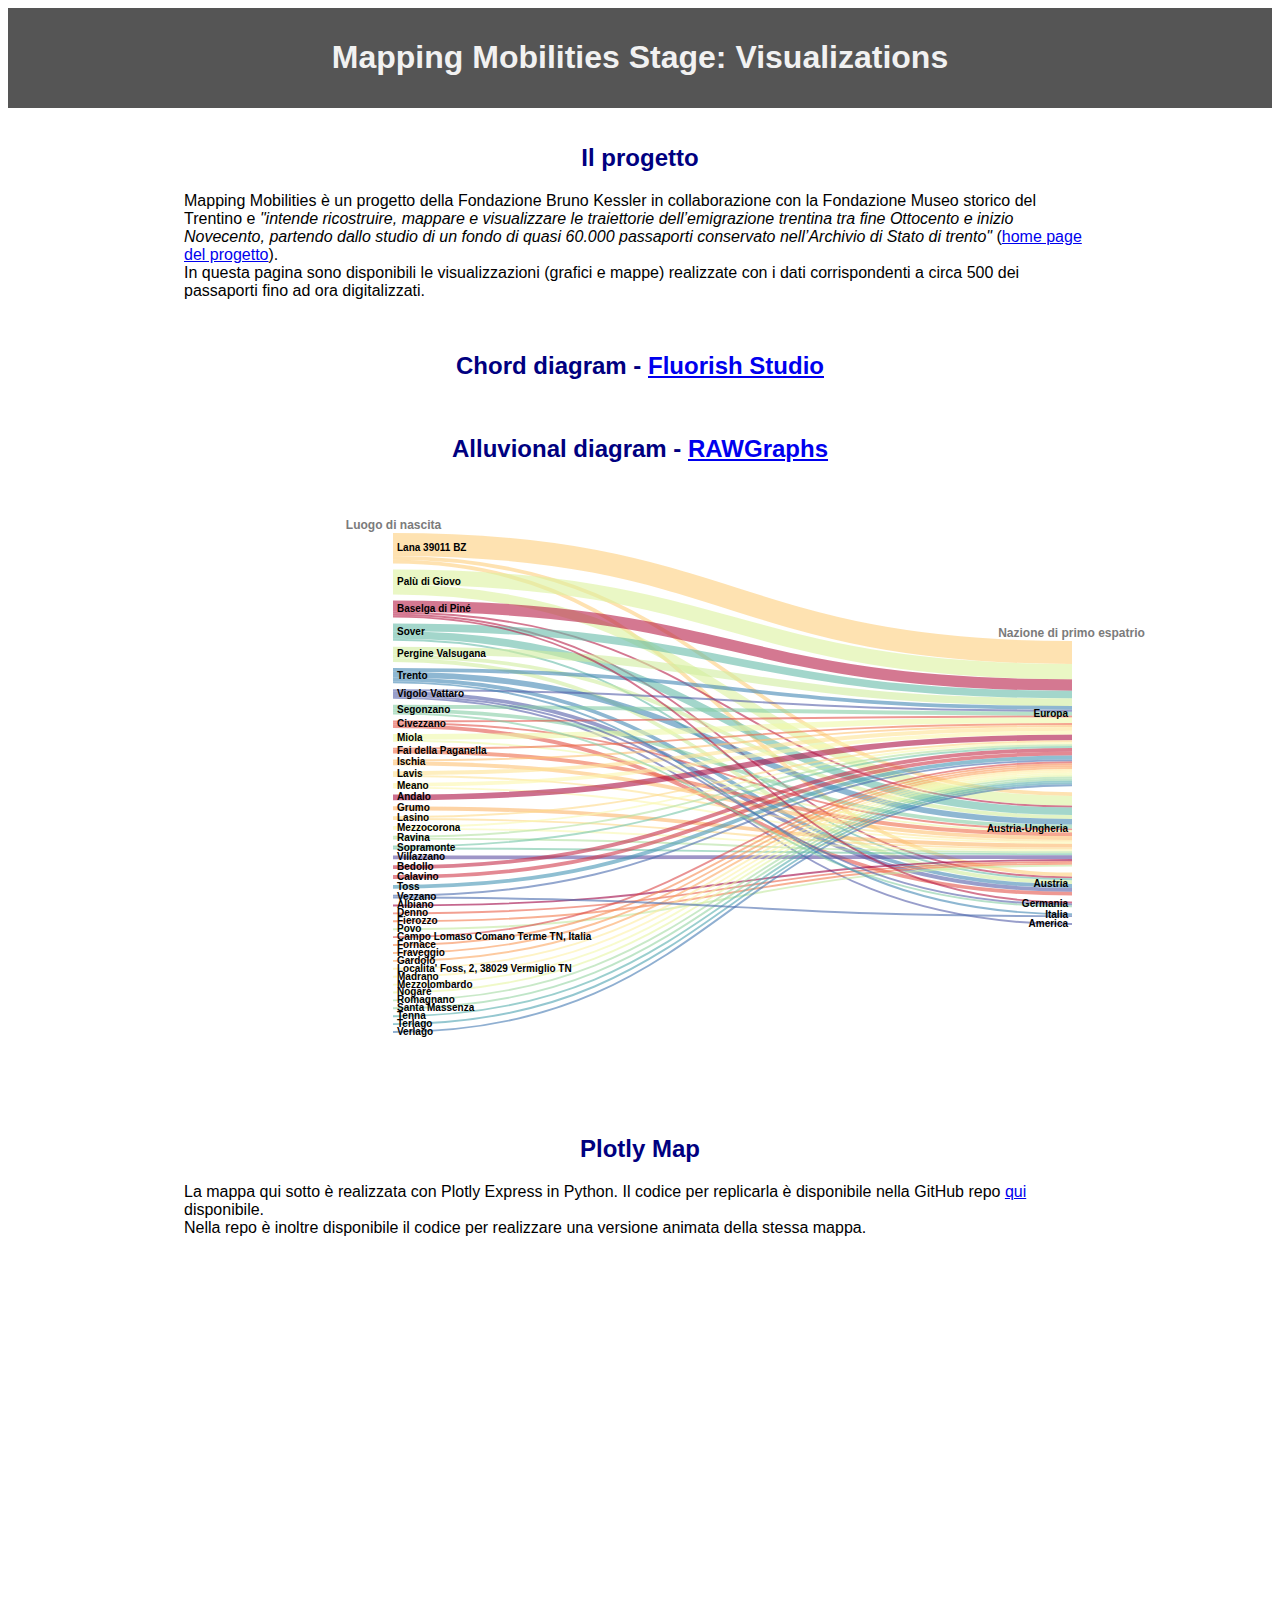
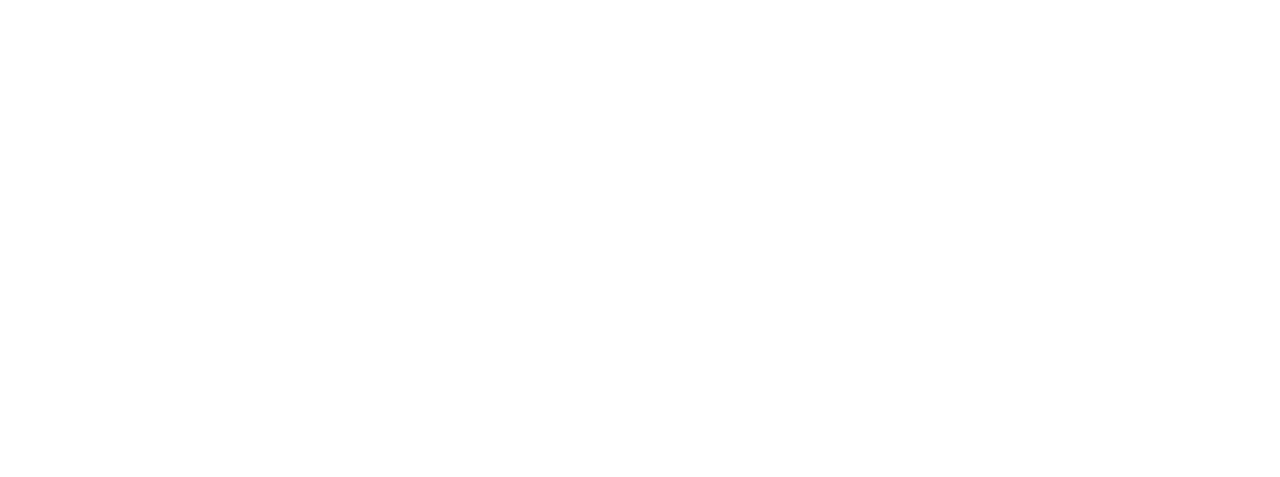
==== commit 5047e01f: "Update index.html" ====
--- a/index.html
+++ b/index.html
@@ -79,9 +79,10 @@
 </div>
 
 <div class="content">  
-  <h2> Plotly Maps </h2>
-    <p class="p1"> La mappa qui sotto è realizzata con Plotly Express in Python. Il codice per replicarla è disponibile nella GitHub repo <a href="https://github.com/BeatriceMarsili/Mapping-Mobilities-Viz.git"> qui</a> disponibile. <br>  
-    </p> 
+  <h2> Plotly Map </h2>
+    <p class="p1"> La mappa qui sotto è realizzata con Plotly Express in Python. Il codice per replicarla è disponibile nella GitHub repo <a href="https://github.com/BeatriceMarsili/Mapping-Mobilities-Viz.git"> qui</a> disponibile. <br>
+     Nella repo è inoltre disponibile il codice per realizzare una versione animata della stessa mappa.
+  </p> 
   <iframe width="900" height="800" frameborder="0" scrolling="yes" src="//plotly.com/~BeatriceMarsili/5.embed" class="s"></iframe>
 </div>
 
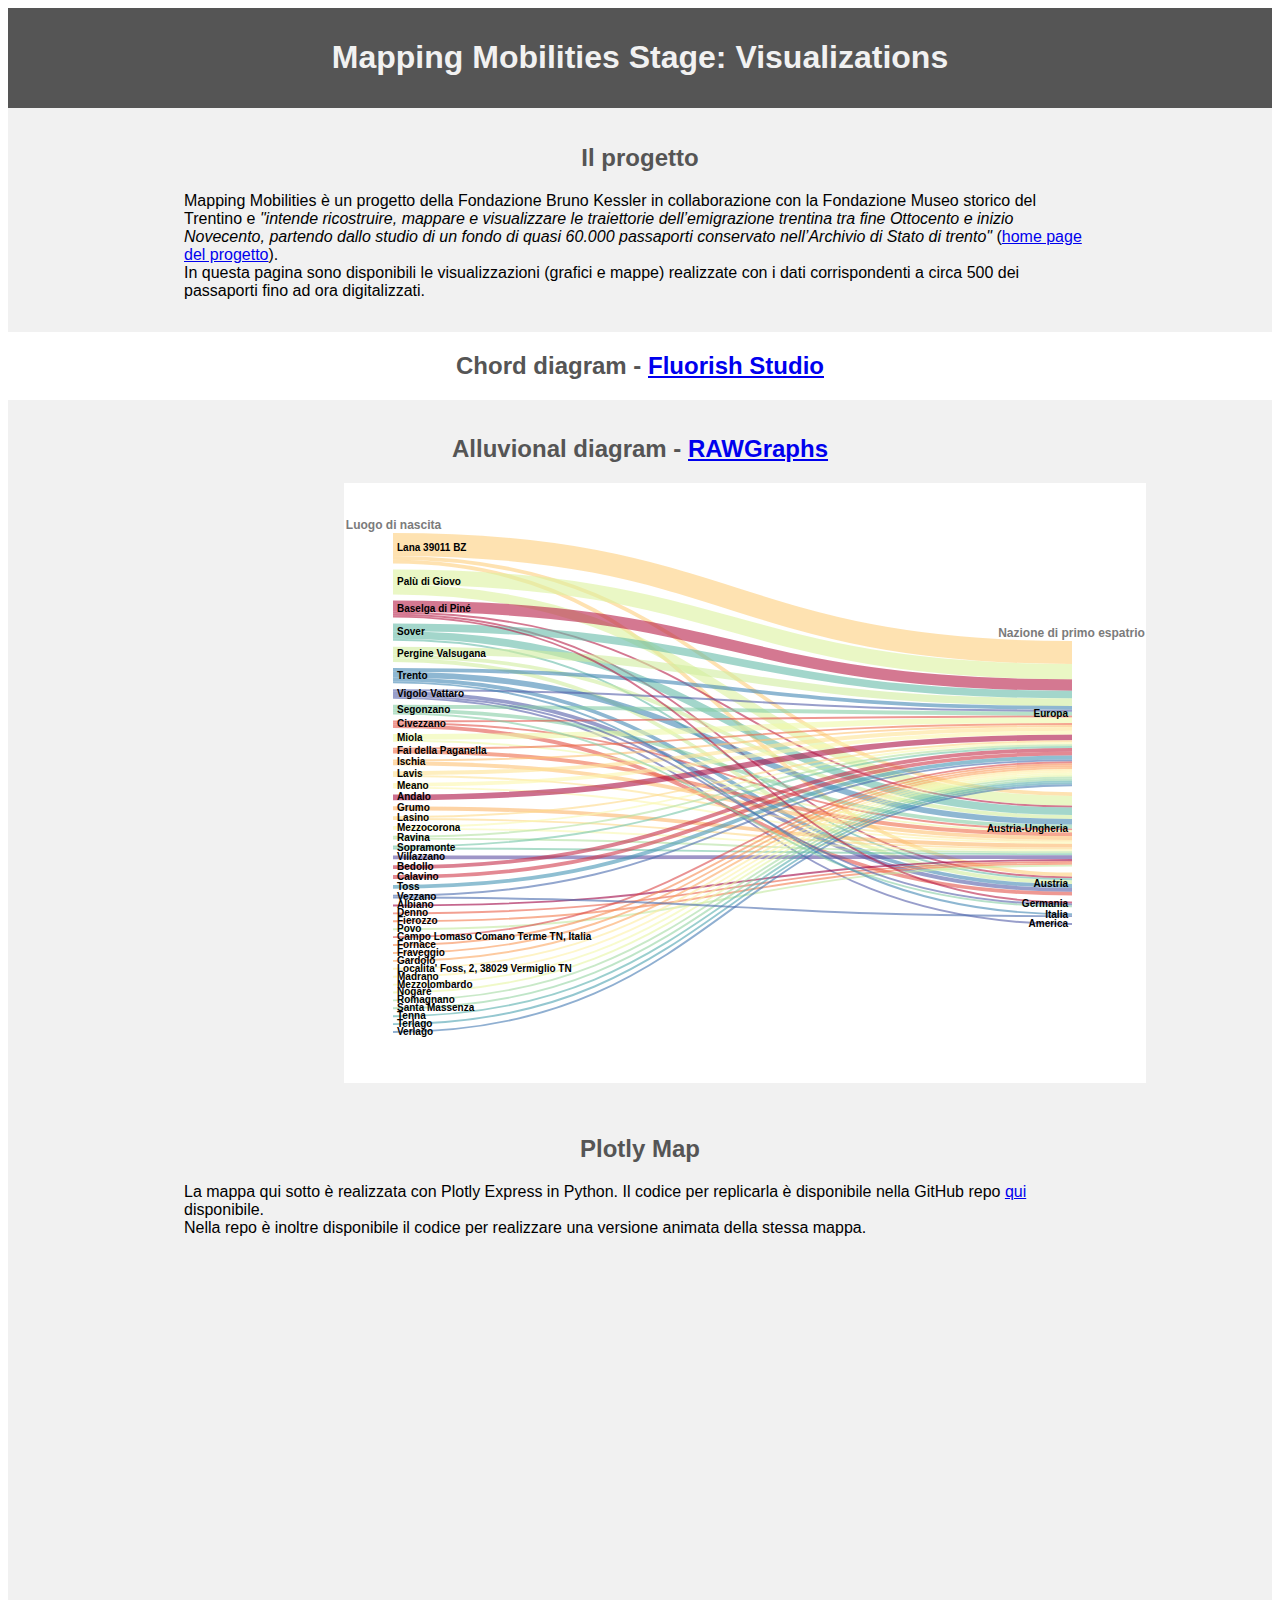
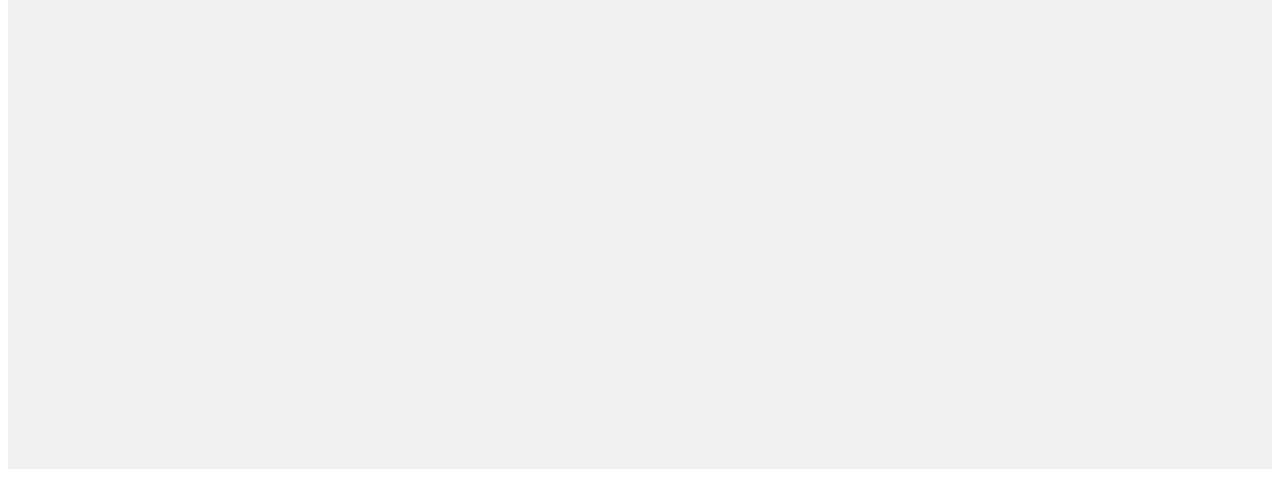
==== commit 346a19e1: "Update index.html" ====
--- a/index.html
+++ b/index.html
@@ -13,6 +13,7 @@
 
 .content {
   padding: 16px;
+  background: #f1f1f1;
 }
 
 .sticky {
@@ -27,7 +28,7 @@
   
  
 h2 {
-color:navy;
+color:#555;
 text-align:center;
 font-family:Helvetica;
 }
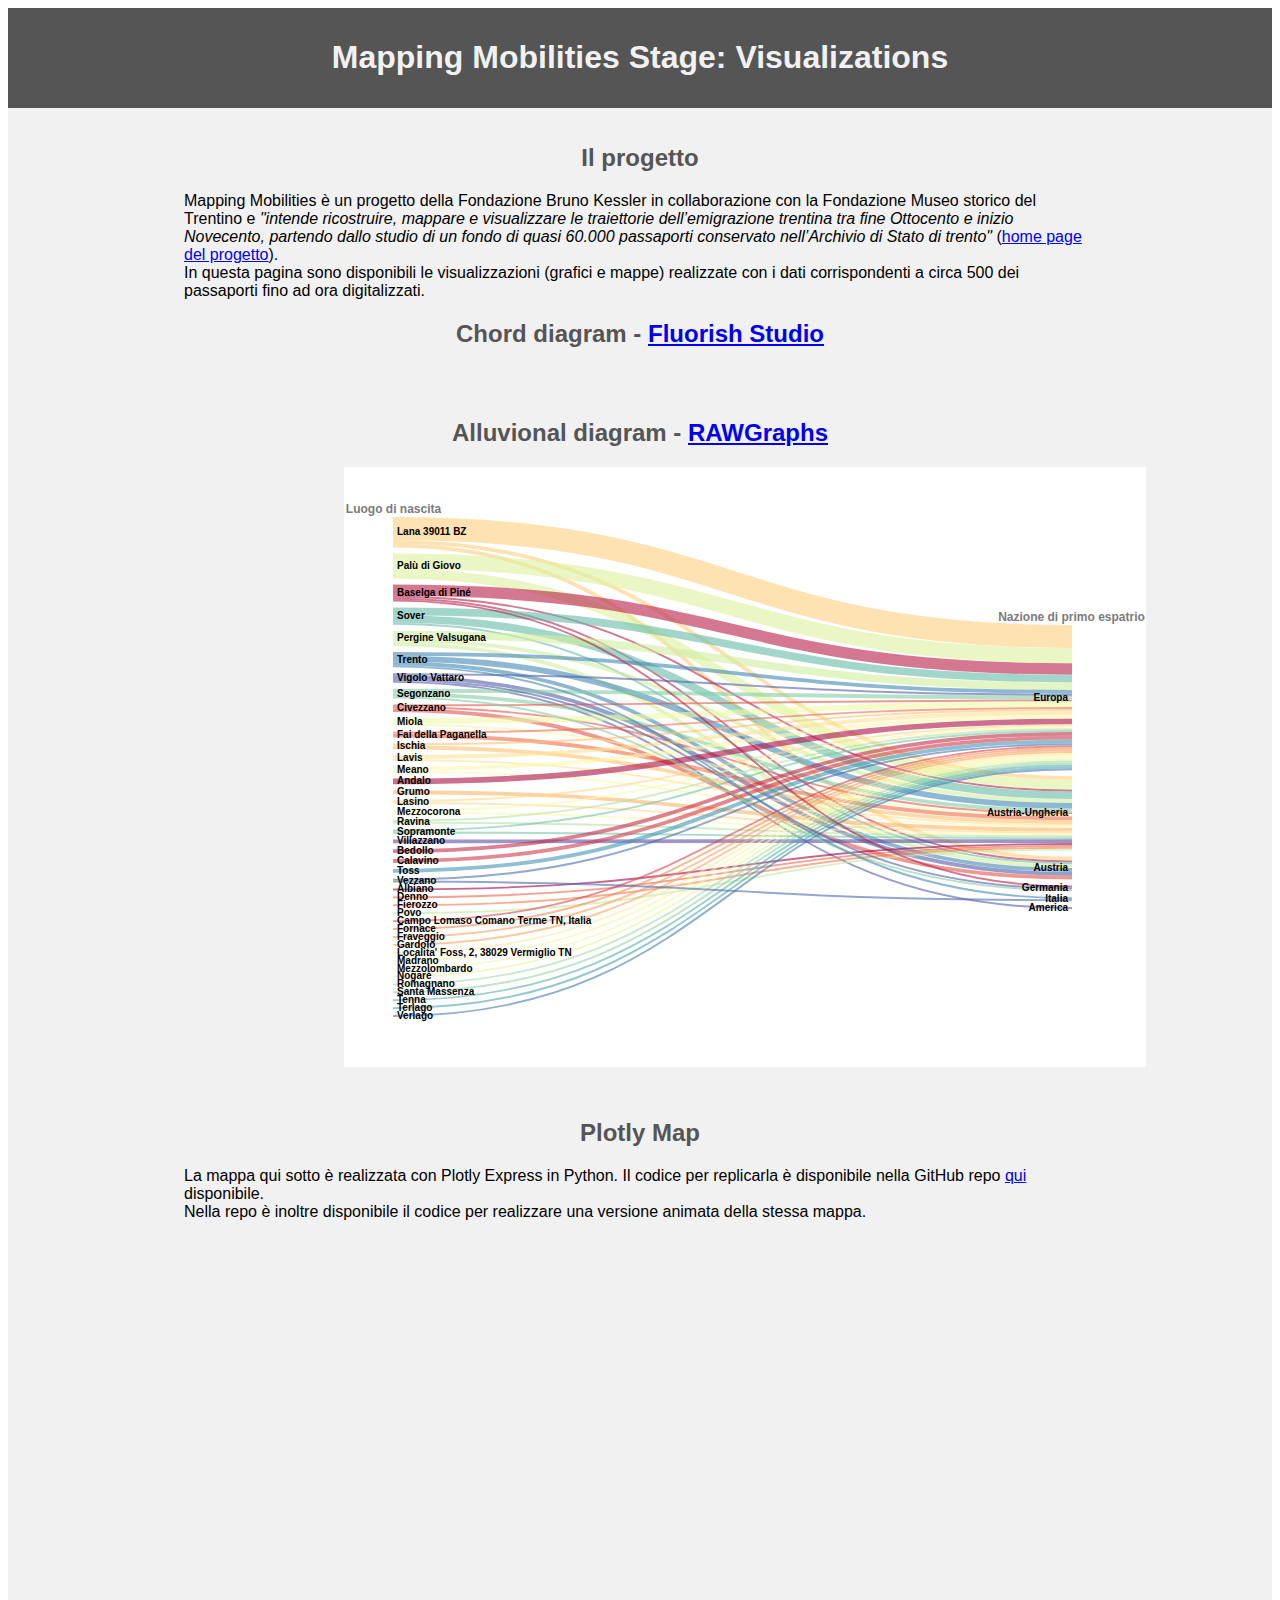
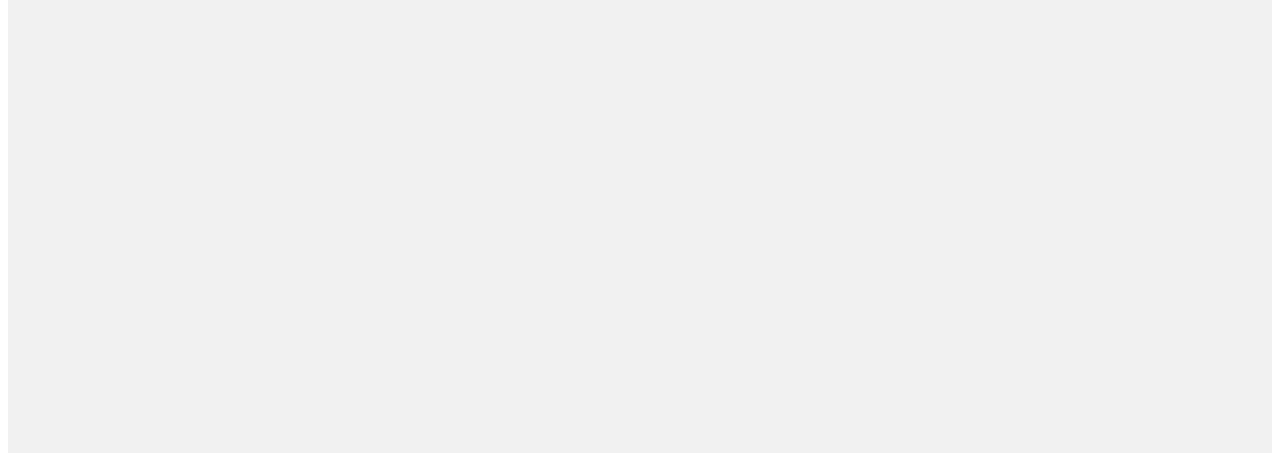
==== commit 32336e6e: "Update index.html" ====
--- a/index.html
+++ b/index.html
@@ -66,13 +66,17 @@
       del progetto</a>). <br>
       In questa pagina sono disponibili le visualizzazioni (grafici e mappe) realizzate con i dati corrispondenti a circa 500 dei passaporti fino ad ora digitalizzati. 
   </p>
+  
+  <div class="flourish-embed flourish-chord" data-src="visualisation/5751615">
+  <h2> Chord diagram - <a href=https://flourish.studio/examples/>Fluorish Studio </a></h2>
+    <script src="https://public.flourish.studio/resources/embed.js"></script>
 </div>
   
   
-<div class="flourish-embed flourish-chord" data-src="visualisation/5751615">
-  <h2> Chord diagram - <a href=https://flourish.studio/examples/>Fluorish Studio </a></h2>
-    <script src="https://public.flourish.studio/resources/embed.js"></script>
 </div>
+  
+  
+
 
 <div class="content">  
   <h2> Alluvional diagram - <a href=https://rawgraphs.io/>RAWGraphs </a> </h2>  
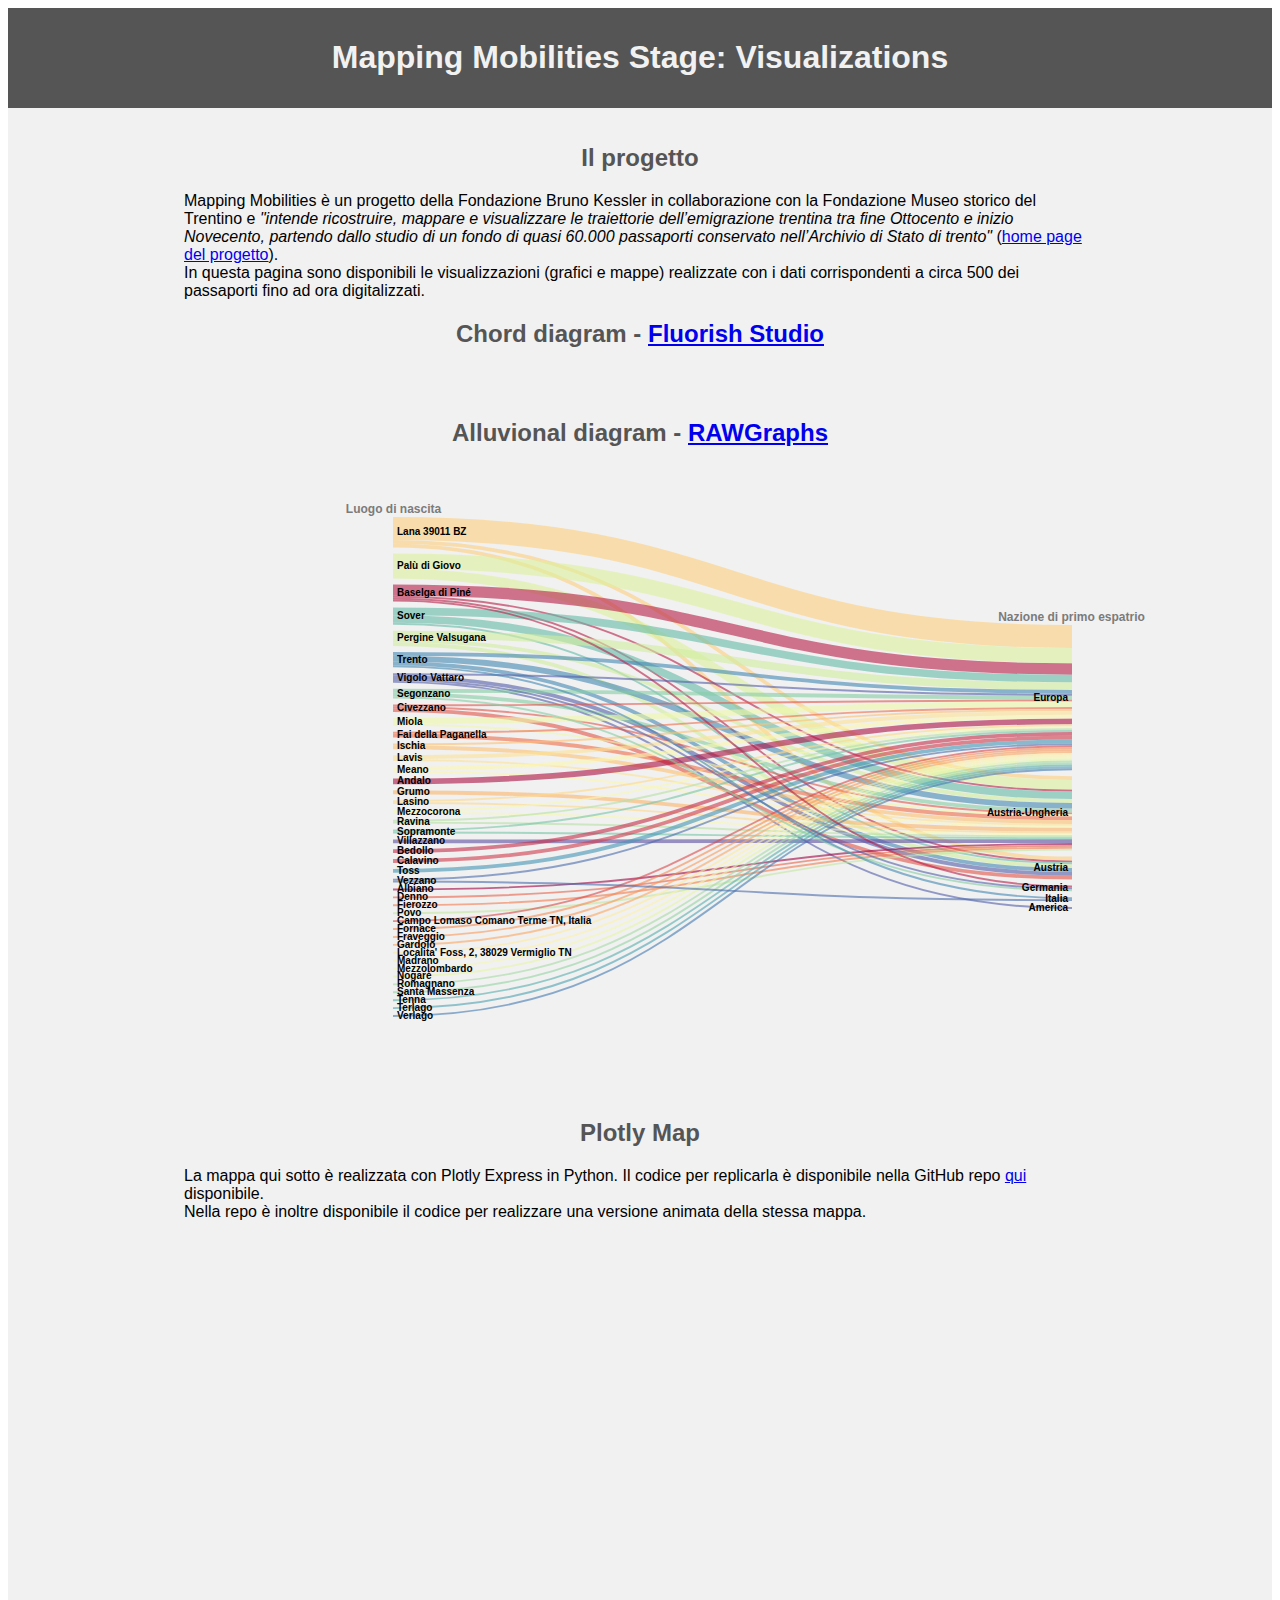
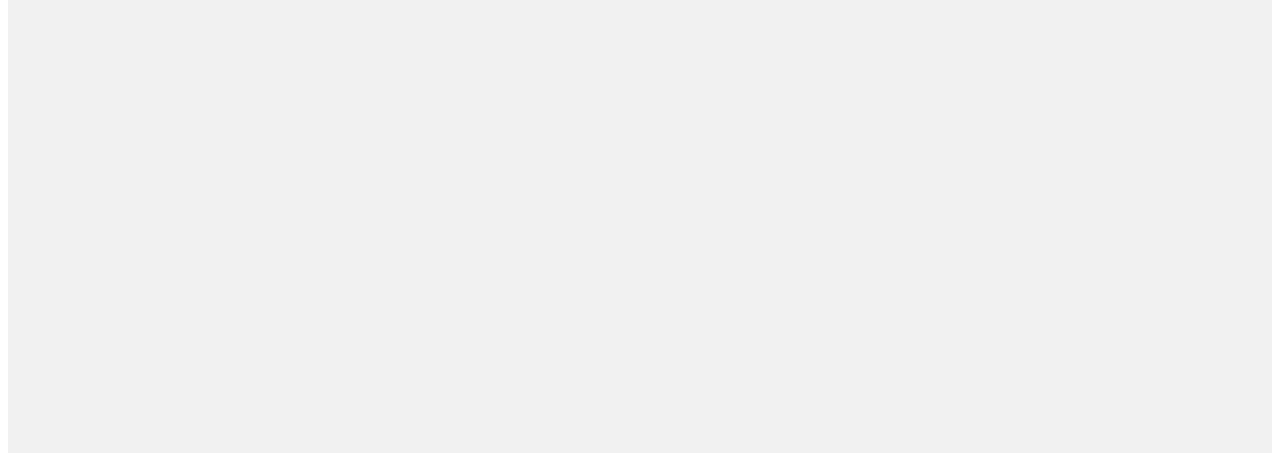
==== commit 54738ff4: "Update index.html" ====
--- a/index.html
+++ b/index.html
@@ -40,6 +40,7 @@
   margin-left: 10em;
   margin-right: 10em;
   font-family: Helvetica;
+  
 }
   
 .s{
@@ -80,7 +81,7 @@
 
 <div class="content">  
   <h2> Alluvional diagram - <a href=https://rawgraphs.io/>RAWGraphs </a> </h2>  
-    <svg width="802" height="600" class="s"><rect width="802" height="600" x="0" y="0" fill="#FFFFFF" id="backgorund"></rect><g transform="translate(50,50)" id="visualization"><g><rect x="678" y="107.99999999999994" height="145.14285714285717" width="-1" fill="black"><title>Europa: 76</title></rect><rect x="678" y="259.1428571428571" height="74.48120300751879" width="-1" fill="black"><title>Austria-Ungheria: 39</title></rect><rect x="0" y="-1.1368683772161603e-13" height="30.55639097744362" width="-1" fill="black"><title>Lana 39011 BZ: 16</title></rect><rect x="0" y="36.556390977443506" height="24.827067669172948" width="-1" fill="black"><title>Palù di Giovo: 13</title></rect><rect x="678" y="339.6240601503759" height="22.917293233082717" width="-1" fill="black"><title>Austria: 12</title></rect><rect x="0" y="67.38345864661645" height="17.187969924812037" width="-1" fill="black"><title>Baselga di Piné: 9</title></rect><rect x="0" y="90.57142857142848" height="17.187969924812023" width="-1" fill="black"><title>Sover: 9</title></rect><rect x="0" y="113.75939849624051" height="15.278195488721806" width="-1" fill="black"><title>Pergine Valsugana: 8</title></rect><rect x="0" y="135.0375939849623" height="15.278195488721792" width="-1" fill="black"><title>Trento: 8</title></rect><rect x="0" y="156.3157894736841" height="9.548872180451127" width="-1" fill="black"><title>Vigolo Vattaro: 5</title></rect><rect x="0" y="171.86466165413523" height="9.548872180451156" width="-1" fill="black"><title>Segonzano: 5</title></rect><rect x="0" y="187.4135338345864" height="7.639097744360896" width="-1" fill="black"><title>Civezzano: 4</title></rect><rect x="0" y="201.05263157894728" height="7.639097744360896" width="-1" fill="black"><title>Miola: 4</title></rect><rect x="0" y="214.69172932330818" height="5.729323308270665" width="-1" fill="black"><title>Fai della Paganella: 3</title></rect><rect x="0" y="226.42105263157885" height="5.729323308270665" width="-1" fill="black"><title>Ischia: 3</title></rect><rect x="0" y="238.1503759398495" height="5.729323308270665" width="-1" fill="black"><title>Lavis: 3</title></rect><rect x="0" y="249.87969924812018" height="5.729323308270665" width="-1" fill="black"><title>Meano: 3</title></rect><rect x="0" y="261.60902255639087" height="5.729323308270693" width="-1" fill="black"><title>Andalo: 3</title></rect><rect x="678" y="368.5413533834586" height="5.72932330827075" width="-1" fill="black"><title>Germania: 3</title></rect><rect x="0" y="273.33834586466156" height="3.8195488721804622" width="-1" fill="black"><title>Grumo: 2</title></rect><rect x="0" y="283.157894736842" height="3.8195488721804622" width="-1" fill="black"><title>Lasino: 2</title></rect><rect x="0" y="292.9774436090225" height="3.8195488721804622" width="-1" fill="black"><title>Mezzocorona: 2</title></rect><rect x="0" y="302.79699248120295" height="3.8195488721804622" width="-1" fill="black"><title>Ravina: 2</title></rect><rect x="0" y="312.6165413533834" height="3.8195488721804622" width="-1" fill="black"><title>Sopramonte: 2</title></rect><rect x="0" y="322.4360902255639" height="3.8195488721804622" width="-1" fill="black"><title>Villazzano: 2</title></rect><rect x="0" y="332.25563909774434" height="3.8195488721804622" width="-1" fill="black"><title>Bedollo: 2</title></rect><rect x="0" y="342.0751879699248" height="3.8195488721804622" width="-1" fill="black"><title>Calavino: 2</title></rect><rect x="0" y="351.89473684210526" height="3.8195488721804622" width="-1" fill="black"><title>Toss: 2</title></rect><rect x="0" y="361.7142857142857" height="3.8195488721804622" width="-1" fill="black"><title>Vezzano: 2</title></rect><rect x="678" y="380.27067669172936" height="3.8195488721804622" width="-1" fill="black"><title>Italia: 2</title></rect><rect x="678" y="390.0902255639098" height="1.9097744360902311" width="-1" fill="black"><title>America: 1</title></rect><rect x="0" y="371.5338345864662" height="1.9097744360902311" width="-1" fill="black"><title>Albiano: 1</title></rect><rect x="0" y="379.4436090225564" height="1.9097744360902311" width="-1" fill="black"><title>Denno: 1</title></rect><rect x="0" y="387.35338345864665" height="1.9097744360902311" width="-1" fill="black"><title>Fierozzo: 1</title></rect><rect x="0" y="395.2631578947369" height="1.9097744360902311" width="-1" fill="black"><title>Povo: 1</title></rect><rect x="0" y="403.1729323308271" height="1.9097744360902311" width="-1" fill="black"><title>Campo Lomaso Comano Terme TN, Italia: 1</title></rect><rect x="0" y="411.08270676691734" height="1.9097744360902311" width="-1" fill="black"><title>Fornace: 1</title></rect><rect x="0" y="418.99248120300757" height="1.9097744360902311" width="-1" fill="black"><title>Fraveggio: 1</title></rect><rect x="0" y="426.9022556390978" height="1.9097744360902311" width="-1" fill="black"><title>Gardolo: 1</title></rect><rect x="0" y="434.81203007518803" height="1.9097744360902311" width="-1" fill="black"><title>Localita' Foss, 2, 38029 Vermiglio TN: 1</title></rect><rect x="0" y="442.72180451127826" height="1.9097744360902311" width="-1" fill="black"><title>Madrano: 1</title></rect><rect x="0" y="450.6315789473685" height="1.9097744360902311" width="-1" fill="black"><title>Mezzolombardo: 1</title></rect><rect x="0" y="458.5413533834587" height="1.9097744360902311" width="-1" fill="black"><title>Nogaré: 1</title></rect><rect x="0" y="466.45112781954896" height="1.9097744360902311" width="-1" fill="black"><title>Romagnano: 1</title></rect><rect x="0" y="474.3609022556392" height="1.9097744360902311" width="-1" fill="black"><title>Santa Massenza: 1</title></rect><rect x="0" y="482.2706766917294" height="1.9097744360902311" width="-1" fill="black"><title>Tenna: 1</title></rect><rect x="0" y="490.18045112781965" height="1.9097744360902311" width="-1" fill="black"><title>Terlago: 1</title></rect><rect x="0" y="498.0902255639099" height="1.9097744360902311" width="-1" fill="black"><title>Verlago: 1</title></rect></g><g fill="none" stroke-opacity="0.6"><g style="mix-blend-mode: normal;"><path d="M-1,164.90977443609015C338.5,164.90977443609015,338.5,391.0451127819549,678,391.0451127819549" stroke="rgb(84, 93, 168)" stroke-width="1.9097744360902256"></path><title>Vigolo Vattaro → America: 1</title></g><g style="mix-blend-mode: normal;"><path d="M-1,81.70676691729315C338.5,81.70676691729315,338.5,344.39849624060145,678,344.39849624060145" stroke="rgb(184, 30, 72)" stroke-width="1.9097744360902256"></path><title>Baselga di Piné → Austria: 1</title></g><g style="mix-blend-mode: normal;"><path d="M-1,193.14285714285708C338.5,193.14285714285708,338.5,360.63157894736844,678,360.63157894736844" stroke="rgb(226, 84, 73)" stroke-width="3.819548872180451"></path><title>Civezzano → Austria: 2</title></g><g style="mix-blend-mode: normal;"><path d="M-1,28.646616541353268C338.5,28.646616541353268,338.5,341.5338345864661,678,341.5338345864661" stroke="rgb(254, 206, 125)" stroke-width="3.819548872180451"></path><title>Lana 39011 BZ → Austria: 2</title></g><g style="mix-blend-mode: normal;"><path d="M-1,127.12781954887208C338.5,127.12781954887208,338.5,349.17293233082705,678,349.17293233082705" stroke="rgb(208, 236, 158)" stroke-width="3.819548872180451"></path><title>Pergine Valsugana → Austria: 2</title></g><g style="mix-blend-mode: normal;"><path d="M-1,106.80451127819539C338.5,106.80451127819539,338.5,346.3082706766917,678,346.3082706766917" stroke="rgb(102, 187, 169)" stroke-width="1.9097744360902256"></path><title>Sover → Austria: 1</title></g><g style="mix-blend-mode: normal;"><path d="M-1,146.49624060150367C338.5,146.49624060150367,338.5,352.9924812030075,678,352.9924812030075" stroke="rgb(66, 135, 180)" stroke-width="3.819548872180451"></path><title>Trento → Austria: 2</title></g><g style="mix-blend-mode: normal;"><path d="M-1,160.13533834586457C338.5,160.13533834586457,338.5,356.812030075188,678,356.812030075188" stroke="rgb(84, 93, 168)" stroke-width="3.819548872180451"></path><title>Vigolo Vattaro → Austria: 2</title></g><g style="mix-blend-mode: normal;"><path d="M-1,372.4887218045113C338.5,372.4887218045113,338.5,326.93984962406023,678,326.93984962406023" stroke="rgb(158, 1, 66)" stroke-width="1.9097744360902256"></path><title>Albiano → Austria-Ungheria: 1</title></g><g style="mix-blend-mode: normal;"><path d="M-1,79.79699248120292C338.5,79.79699248120292,338.5,273.46616541353376,678,273.46616541353376" stroke="rgb(184, 30, 72)" stroke-width="1.9097744360902256"></path><title>Baselga di Piné → Austria-Ungheria: 1</title></g><g style="mix-blend-mode: normal;"><path d="M-1,190.27819548872174C338.5,190.27819548872174,338.5,296.38345864661653,678,296.38345864661653" stroke="rgb(226, 84, 73)" stroke-width="1.9097744360902256"></path><title>Civezzano → Austria-Ungheria: 1</title></g><g style="mix-blend-mode: normal;"><path d="M-1,380.3984962406015C338.5,380.3984962406015,338.5,328.84962406015046,678,328.84962406015046" stroke="rgb(234, 96, 73)" stroke-width="1.9097744360902256"></path><title>Denno → Austria-Ungheria: 1</title></g><g style="mix-blend-mode: normal;"><path d="M-1,218.51127819548864C338.5,218.51127819548864,338.5,301.15789473684214,678,301.15789473684214" stroke="rgb(239, 109, 74)" stroke-width="3.819548872180451"></path><title>Fai della Paganella → Austria-Ungheria: 2</title></g><g style="mix-blend-mode: normal;"><path d="M-1,388.30827067669173C338.5,388.30827067669173,338.5,330.7593984962407,678,330.7593984962407" stroke="rgb(244, 123, 77)" stroke-width="1.9097744360902256"></path><title>Fierozzo → Austria-Ungheria: 1</title></g><g style="mix-blend-mode: normal;"><path d="M-1,275.2481203007518C338.5,275.2481203007518,338.5,312.6165413533835,678,312.6165413533835" stroke="rgb(252, 181, 105)" stroke-width="3.819548872180451"></path><title>Grumo → Austria-Ungheria: 2</title></g><g style="mix-blend-mode: normal;"><path d="M-1,230.2406015037593C338.5,230.2406015037593,338.5,304.9774436090226,678,304.9774436090226" stroke="rgb(253, 194, 115)" stroke-width="3.819548872180451"></path><title>Ischia → Austria-Ungheria: 2</title></g><g style="mix-blend-mode: normal;"><path d="M-1,24.827067669172816C338.5,24.827067669172816,338.5,261.05263157894734,678,261.05263157894734" stroke="rgb(254, 206, 125)" stroke-width="3.819548872180451"></path><title>Lana 39011 BZ → Austria-Ungheria: 2</title></g><g style="mix-blend-mode: normal;"><path d="M-1,286.02255639097734C338.5,286.02255639097734,338.5,315.48120300751884,678,315.48120300751884" stroke="rgb(254, 217, 136)" stroke-width="1.9097744360902256"></path><title>Lasino → Austria-Ungheria: 1</title></g><g style="mix-blend-mode: normal;"><path d="M-1,242.9248120300751C338.5,242.9248120300751,338.5,307.8421052631579,678,307.8421052631579" stroke="rgb(254, 227, 148)" stroke-width="1.9097744360902256"></path><title>Lavis → Austria-Ungheria: 1</title></g><g style="mix-blend-mode: normal;"><path d="M-1,254.65413533834575C338.5,254.65413533834575,338.5,309.75187969924815,678,309.75187969924815" stroke="rgb(252, 247, 174)" stroke-width="1.9097744360902256"></path><title>Meano → Austria-Ungheria: 1</title></g><g style="mix-blend-mode: normal;"><path d="M-1,295.8421052631578C338.5,295.8421052631578,338.5,317.3909774436091,678,317.3909774436091" stroke="rgb(249, 249, 176)" stroke-width="1.9097744360902256"></path><title>Mezzocorona → Austria-Ungheria: 1</title></g><g style="mix-blend-mode: normal;"><path d="M-1,207.73684210526307C338.5,207.73684210526307,338.5,298.29323308270676,678,298.29323308270676" stroke="rgb(238, 248, 168)" stroke-width="1.9097744360902256"></path><title>Miola → Austria-Ungheria: 1</title></g><g style="mix-blend-mode: normal;"><path d="M-1,56.609022556390876C338.5,56.609022556390876,338.5,267.7368421052631,678,267.7368421052631" stroke="rgb(220, 241, 159)" stroke-width="9.548872180451127"></path><title>Palù di Giovo → Austria-Ungheria: 5</title></g><g style="mix-blend-mode: normal;"><path d="M-1,123.30827067669163C338.5,123.30827067669163,338.5,283.96992481203006,678,283.96992481203006" stroke="rgb(208, 236, 158)" stroke-width="3.819548872180451"></path><title>Pergine Valsugana → Austria-Ungheria: 2</title></g><g style="mix-blend-mode: normal;"><path d="M-1,396.21804511278197C338.5,396.21804511278197,338.5,332.6691729323309,678,332.6691729323309" stroke="rgb(195, 231, 159)" stroke-width="1.9097744360902256"></path><title>Povo → Austria-Ungheria: 1</title></g><g style="mix-blend-mode: normal;"><path d="M-1,305.66165413533827C338.5,305.66165413533827,338.5,319.3007518796993,678,319.3007518796993" stroke="rgb(180, 225, 161)" stroke-width="1.9097744360902256"></path><title>Ravina → Austria-Ungheria: 1</title></g><g style="mix-blend-mode: normal;"><path d="M-1,177.59398496240593C338.5,177.59398496240593,338.5,293.5187969924812,678,293.5187969924812" stroke="rgb(133, 205, 165)" stroke-width="3.819548872180451"></path><title>Segonzano → Austria-Ungheria: 2</title></g><g style="mix-blend-mode: normal;"><path d="M-1,315.48120300751873C338.5,315.48120300751873,338.5,321.21052631578954,678,321.21052631578954" stroke="rgb(117, 197, 167)" stroke-width="1.9097744360902256"></path><title>Sopramonte → Austria-Ungheria: 1</title></g><g style="mix-blend-mode: normal;"><path d="M-1,102.03007518796983C338.5,102.03007518796983,338.5,278.24060150375936,678,278.24060150375936" stroke="rgb(102, 187, 169)" stroke-width="7.639097744360902"></path><title>Sover → Austria-Ungheria: 4</title></g><g style="mix-blend-mode: normal;"><path d="M-1,141.72180451127812C338.5,141.72180451127812,338.5,288.7443609022556,678,288.7443609022556" stroke="rgb(66, 135, 180)" stroke-width="5.7293233082706765"></path><title>Trento → Austria-Ungheria: 3</title></g><g style="mix-blend-mode: normal;"><path d="M-1,324.3458646616541C338.5,324.3458646616541,338.5,324.0751879699249,678,324.0751879699249" stroke="rgb(94, 79, 162)" stroke-width="3.819548872180451"></path><title>Villazzano → Austria-Ungheria: 2</title></g><g style="mix-blend-mode: normal;"><path d="M-1,264.4736842105262C338.5,264.4736842105262,338.5,204.4436090225564,678,204.4436090225564" stroke="rgb(171, 16, 69)" stroke-width="5.7293233082706765"></path><title>Andalo → Europa: 3</title></g><g style="mix-blend-mode: normal;"><path d="M-1,73.11278195488713C338.5,73.11278195488713,338.5,151.92481203007512,678,151.92481203007512" stroke="rgb(184, 30, 72)" stroke-width="11.458646616541353"></path><title>Baselga di Piné → Europa: 6</title></g><g style="mix-blend-mode: normal;"><path d="M-1,334.16541353383457C338.5,334.16541353383457,338.5,216.85714285714286,678,216.85714285714286" stroke="rgb(197, 45, 74)" stroke-width="3.819548872180451"></path><title>Bedollo → Europa: 2</title></g><g style="mix-blend-mode: normal;"><path d="M-1,343.98496240601503C338.5,343.98496240601503,338.5,220.67669172932332,678,220.67669172932332" stroke="rgb(208, 58, 75)" stroke-width="3.819548872180451"></path><title>Calavino → Europa: 2</title></g><g style="mix-blend-mode: normal;"><path d="M-1,404.1278195488722C338.5,404.1278195488722,338.5,229.27067669172936,678,229.27067669172936" stroke="rgb(218, 71, 74)" stroke-width="1.9097744360902256"></path><title>Campo Lomaso Comano Terme TN, Italia → Europa: 1</title></g><g style="mix-blend-mode: normal;"><path d="M-1,188.3684210526315C338.5,188.3684210526315,338.5,183.43609022556387,678,183.43609022556387" stroke="rgb(226, 84, 73)" stroke-width="1.9097744360902256"></path><title>Civezzano → Europa: 1</title></g><g style="mix-blend-mode: normal;"><path d="M-1,215.6466165413533C338.5,215.6466165413533,338.5,191.07518796992477,678,191.07518796992477" stroke="rgb(239, 109, 74)" stroke-width="1.9097744360902256"></path><title>Fai della Paganella → Europa: 1</title></g><g style="mix-blend-mode: normal;"><path d="M-1,412.0375939849624C338.5,412.0375939849624,338.5,231.1804511278196,678,231.1804511278196" stroke="rgb(247, 138, 82)" stroke-width="1.9097744360902256"></path><title>Fornace → Europa: 1</title></g><g style="mix-blend-mode: normal;"><path d="M-1,419.94736842105266C338.5,419.94736842105266,338.5,233.09022556390983,678,233.09022556390983" stroke="rgb(250, 153, 88)" stroke-width="1.9097744360902256"></path><title>Fraveggio → Europa: 1</title></g><g style="mix-blend-mode: normal;"><path d="M-1,427.8571428571429C338.5,427.8571428571429,338.5,235.00000000000006,678,235.00000000000006" stroke="rgb(251, 167, 96)" stroke-width="1.9097744360902256"></path><title>Gardolo → Europa: 1</title></g><g style="mix-blend-mode: normal;"><path d="M-1,227.37593984962396C338.5,227.37593984962396,338.5,192.984962406015,678,192.984962406015" stroke="rgb(253, 194, 115)" stroke-width="1.9097744360902256"></path><title>Ischia → Europa: 1</title></g><g style="mix-blend-mode: normal;"><path d="M-1,11.45864661654124C338.5,11.45864661654124,338.5,119.4586466165413,678,119.4586466165413" stroke="rgb(254, 206, 125)" stroke-width="22.917293233082706"></path><title>Lana 39011 BZ → Europa: 12</title></g><g style="mix-blend-mode: normal;"><path d="M-1,284.1127819548871C338.5,284.1127819548871,338.5,208.26315789473682,678,208.26315789473682" stroke="rgb(254, 217, 136)" stroke-width="1.9097744360902256"></path><title>Lasino → Europa: 1</title></g><g style="mix-blend-mode: normal;"><path d="M-1,240.06015037593974C338.5,240.06015037593974,338.5,195.84962406015035,678,195.84962406015035" stroke="rgb(254, 227, 148)" stroke-width="3.819548872180451"></path><title>Lavis → Europa: 2</title></g><g style="mix-blend-mode: normal;"><path d="M-1,435.7669172932331C338.5,435.7669172932331,338.5,236.9097744360903,678,236.9097744360903" stroke="rgb(254, 235, 159)" stroke-width="1.9097744360902256"></path><title>Localita' Foss, 2, 38029 Vermiglio TN → Europa: 1</title></g><g style="mix-blend-mode: normal;"><path d="M-1,443.67669172932335C338.5,443.67669172932335,338.5,238.81954887218052,678,238.81954887218052" stroke="rgb(254, 242, 168)" stroke-width="1.9097744360902256"></path><title>Madrano → Europa: 1</title></g><g style="mix-blend-mode: normal;"><path d="M-1,251.7894736842104C338.5,251.7894736842104,338.5,199.6691729323308,678,199.6691729323308" stroke="rgb(252, 247, 174)" stroke-width="3.819548872180451"></path><title>Meano → Europa: 2</title></g><g style="mix-blend-mode: normal;"><path d="M-1,293.9323308270676C338.5,293.9323308270676,338.5,210.17293233082705,678,210.17293233082705" stroke="rgb(249, 249, 176)" stroke-width="1.9097744360902256"></path><title>Mezzocorona → Europa: 1</title></g><g style="mix-blend-mode: normal;"><path d="M-1,451.5864661654136C338.5,451.5864661654136,338.5,240.72932330827075,678,240.72932330827075" stroke="rgb(244, 249, 173)" stroke-width="1.9097744360902256"></path><title>Mezzolombardo → Europa: 1</title></g><g style="mix-blend-mode: normal;"><path d="M-1,203.91729323308263C338.5,203.91729323308263,338.5,187.25563909774434,678,187.25563909774434" stroke="rgb(238, 248, 168)" stroke-width="5.7293233082706765"></path><title>Miola → Europa: 3</title></g><g style="mix-blend-mode: normal;"><path d="M-1,459.4962406015038C338.5,459.4962406015038,338.5,242.63909774436098,678,242.63909774436098" stroke="rgb(230, 245, 163)" stroke-width="1.9097744360902256"></path><title>Nogaré → Europa: 1</title></g><g style="mix-blend-mode: normal;"><path d="M-1,44.19548872180441C338.5,44.19548872180441,338.5,138.55639097744356,678,138.55639097744356" stroke="rgb(220, 241, 159)" stroke-width="15.278195488721805"></path><title>Palù di Giovo → Europa: 8</title></g><g style="mix-blend-mode: normal;"><path d="M-1,117.57894736842096C338.5,117.57894736842096,338.5,169.11278195488717,678,169.11278195488717" stroke="rgb(208, 236, 158)" stroke-width="7.639097744360902"></path><title>Pergine Valsugana → Europa: 4</title></g><g style="mix-blend-mode: normal;"><path d="M-1,303.75187969924804C338.5,303.75187969924804,338.5,212.08270676691728,678,212.08270676691728" stroke="rgb(180, 225, 161)" stroke-width="1.9097744360902256"></path><title>Ravina → Europa: 1</title></g><g style="mix-blend-mode: normal;"><path d="M-1,467.40601503759405C338.5,467.40601503759405,338.5,244.5488721804512,678,244.5488721804512" stroke="rgb(165, 219, 163)" stroke-width="1.9097744360902256"></path><title>Romagnano → Europa: 1</title></g><g style="mix-blend-mode: normal;"><path d="M-1,475.3157894736843C338.5,475.3157894736843,338.5,246.45864661654144,678,246.45864661654144" stroke="rgb(149, 212, 164)" stroke-width="1.9097744360902256"></path><title>Santa Massenza → Europa: 1</title></g><g style="mix-blend-mode: normal;"><path d="M-1,173.77443609022546C338.5,173.77443609022546,338.5,180.57142857142853,678,180.57142857142853" stroke="rgb(133, 205, 165)" stroke-width="3.819548872180451"></path><title>Segonzano → Europa: 2</title></g><g style="mix-blend-mode: normal;"><path d="M-1,313.5714285714285C338.5,313.5714285714285,338.5,213.99248120300751,678,213.99248120300751" stroke="rgb(117, 197, 167)" stroke-width="1.9097744360902256"></path><title>Sopramonte → Europa: 1</title></g><g style="mix-blend-mode: normal;"><path d="M-1,94.39097744360893C338.5,94.39097744360893,338.5,161.47368421052627,678,161.47368421052627" stroke="rgb(102, 187, 169)" stroke-width="7.639097744360902"></path><title>Sover → Europa: 4</title></g><g style="mix-blend-mode: normal;"><path d="M-1,483.2255639097745C338.5,483.2255639097745,338.5,248.36842105263167,678,248.36842105263167" stroke="rgb(88, 175, 173)" stroke-width="1.9097744360902256"></path><title>Tenna → Europa: 1</title></g><g style="mix-blend-mode: normal;"><path d="M-1,491.13533834586474C338.5,491.13533834586474,338.5,250.2781954887219,678,250.2781954887219" stroke="rgb(77, 162, 177)" stroke-width="1.9097744360902256"></path><title>Terlago → Europa: 1</title></g><g style="mix-blend-mode: normal;"><path d="M-1,353.8045112781955C338.5,353.8045112781955,338.5,224.49624060150379,678,224.49624060150379" stroke="rgb(69, 149, 180)" stroke-width="3.819548872180451"></path><title>Toss → Europa: 2</title></g><g style="mix-blend-mode: normal;"><path d="M-1,136.94736842105254C338.5,136.94736842105254,338.5,174.84210526315783,678,174.84210526315783" stroke="rgb(66, 135, 180)" stroke-width="3.819548872180451"></path><title>Trento → Europa: 2</title></g><g style="mix-blend-mode: normal;"><path d="M-1,499.04511278195497C338.5,499.04511278195497,338.5,252.18796992481214,678,252.18796992481214" stroke="rgb(68, 121, 178)" stroke-width="1.9097744360902256"></path><title>Verlago → Europa: 1</title></g><g style="mix-blend-mode: normal;"><path d="M-1,362.6691729323308C338.5,362.6691729323308,338.5,227.36090225563913,678,227.36090225563913" stroke="rgb(74, 107, 174)" stroke-width="1.9097744360902256"></path><title>Vezzano → Europa: 1</title></g><g style="mix-blend-mode: normal;"><path d="M-1,157.27067669172922C338.5,157.27067669172922,338.5,177.70676691729318,678,177.70676691729318" stroke="rgb(84, 93, 168)" stroke-width="1.9097744360902256"></path><title>Vigolo Vattaro → Europa: 1</title></g><g style="mix-blend-mode: normal;"><path d="M-1,83.61654135338338C338.5,83.61654135338338,338.5,369.4962406015037,678,369.4962406015037" stroke="rgb(184, 30, 72)" stroke-width="1.9097744360902256"></path><title>Baselga di Piné → Germania: 1</title></g><g style="mix-blend-mode: normal;"><path d="M-1,180.45864661654127C338.5,180.45864661654127,338.5,373.31578947368416,678,373.31578947368416" stroke="rgb(133, 205, 165)" stroke-width="1.9097744360902256"></path><title>Segonzano → Germania: 1</title></g><g style="mix-blend-mode: normal;"><path d="M-1,162.99999999999991C338.5,162.99999999999991,338.5,371.40601503759393,678,371.40601503759393" stroke="rgb(84, 93, 168)" stroke-width="1.9097744360902256"></path><title>Vigolo Vattaro → Germania: 1</title></g><g style="mix-blend-mode: normal;"><path d="M-1,149.36090225563902C338.5,149.36090225563902,338.5,381.22556390977445,678,381.22556390977445" stroke="rgb(66, 135, 180)" stroke-width="1.9097744360902256"></path><title>Trento → Italia: 1</title></g><g style="mix-blend-mode: normal;"><path d="M-1,364.57894736842104C338.5,364.57894736842104,338.5,383.1353383458647,678,383.1353383458647" stroke="rgb(74, 107, 174)" stroke-width="1.9097744360902256"></path><title>Vezzano → Italia: 1</title></g></g><g><text x="674" y="180.57142857142853" text-anchor="end"><tspan alignment-baseline="middle" x="674" style="font-family: Arial, sans-serif; font-size: 10px; fill: black; font-weight: bold;">Europa</tspan></text><text x="674" y="296.38345864661653" text-anchor="end"><tspan alignment-baseline="middle" x="674" style="font-family: Arial, sans-serif; font-size: 10px; fill: black; font-weight: bold;">Austria-Ungheria</tspan></text><text x="3" y="15.278195488721696" text-anchor="start"><tspan alignment-baseline="middle" x="3" style="font-family: Arial, sans-serif; font-size: 10px; fill: black; font-weight: bold;">Lana 39011 BZ</tspan></text><text x="3" y="48.96992481202998" text-anchor="start"><tspan alignment-baseline="middle" x="3" style="font-family: Arial, sans-serif; font-size: 10px; fill: black; font-weight: bold;">Palù di Giovo</tspan></text><text x="674" y="351.0827067669172" text-anchor="end"><tspan alignment-baseline="middle" x="674" style="font-family: Arial, sans-serif; font-size: 10px; fill: black; font-weight: bold;">Austria</tspan></text><text x="3" y="75.97744360902246" text-anchor="start"><tspan alignment-baseline="middle" x="3" style="font-family: Arial, sans-serif; font-size: 10px; fill: black; font-weight: bold;">Baselga di Piné</tspan></text><text x="3" y="99.1654135338345" text-anchor="start"><tspan alignment-baseline="middle" x="3" style="font-family: Arial, sans-serif; font-size: 10px; fill: black; font-weight: bold;">Sover</tspan></text><text x="3" y="121.39849624060142" text-anchor="start"><tspan alignment-baseline="middle" x="3" style="font-family: Arial, sans-serif; font-size: 10px; fill: black; font-weight: bold;">Pergine Valsugana</tspan></text><text x="3" y="142.6766917293232" text-anchor="start"><tspan alignment-baseline="middle" x="3" style="font-family: Arial, sans-serif; font-size: 10px; fill: black; font-weight: bold;">Trento</tspan></text><text x="3" y="161.09022556390966" text-anchor="start"><tspan alignment-baseline="middle" x="3" style="font-family: Arial, sans-serif; font-size: 10px; fill: black; font-weight: bold;">Vigolo Vattaro</tspan></text><text x="3" y="176.6390977443608" text-anchor="start"><tspan alignment-baseline="middle" x="3" style="font-family: Arial, sans-serif; font-size: 10px; fill: black; font-weight: bold;">Segonzano</tspan></text><text x="3" y="191.23308270676682" text-anchor="start"><tspan alignment-baseline="middle" x="3" style="font-family: Arial, sans-serif; font-size: 10px; fill: black; font-weight: bold;">Civezzano</tspan></text><text x="3" y="204.87218045112775" text-anchor="start"><tspan alignment-baseline="middle" x="3" style="font-family: Arial, sans-serif; font-size: 10px; fill: black; font-weight: bold;">Miola</tspan></text><text x="3" y="217.55639097744353" text-anchor="start"><tspan alignment-baseline="middle" x="3" style="font-family: Arial, sans-serif; font-size: 10px; fill: black; font-weight: bold;">Fai della Paganella</tspan></text><text x="3" y="229.28571428571416" text-anchor="start"><tspan alignment-baseline="middle" x="3" style="font-family: Arial, sans-serif; font-size: 10px; fill: black; font-weight: bold;">Ischia</tspan></text><text x="3" y="241.01503759398486" text-anchor="start"><tspan alignment-baseline="middle" x="3" style="font-family: Arial, sans-serif; font-size: 10px; fill: black; font-weight: bold;">Lavis</tspan></text><text x="3" y="252.7443609022555" text-anchor="start"><tspan alignment-baseline="middle" x="3" style="font-family: Arial, sans-serif; font-size: 10px; fill: black; font-weight: bold;">Meano</tspan></text><text x="3" y="264.47368421052624" text-anchor="start"><tspan alignment-baseline="middle" x="3" style="font-family: Arial, sans-serif; font-size: 10px; fill: black; font-weight: bold;">Andalo</tspan></text><text x="674" y="371.406015037594" text-anchor="end"><tspan alignment-baseline="middle" x="674" style="font-family: Arial, sans-serif; font-size: 10px; fill: black; font-weight: bold;">Germania</tspan></text><text x="3" y="275.2481203007518" text-anchor="start"><tspan alignment-baseline="middle" x="3" style="font-family: Arial, sans-serif; font-size: 10px; fill: black; font-weight: bold;">Grumo</tspan></text><text x="3" y="285.06766917293226" text-anchor="start"><tspan alignment-baseline="middle" x="3" style="font-family: Arial, sans-serif; font-size: 10px; fill: black; font-weight: bold;">Lasino</tspan></text><text x="3" y="294.8872180451127" text-anchor="start"><tspan alignment-baseline="middle" x="3" style="font-family: Arial, sans-serif; font-size: 10px; fill: black; font-weight: bold;">Mezzocorona</tspan></text><text x="3" y="304.7067669172932" text-anchor="start"><tspan alignment-baseline="middle" x="3" style="font-family: Arial, sans-serif; font-size: 10px; fill: black; font-weight: bold;">Ravina</tspan></text><text x="3" y="314.52631578947364" text-anchor="start"><tspan alignment-baseline="middle" x="3" style="font-family: Arial, sans-serif; font-size: 10px; fill: black; font-weight: bold;">Sopramonte</tspan></text><text x="3" y="324.3458646616541" text-anchor="start"><tspan alignment-baseline="middle" x="3" style="font-family: Arial, sans-serif; font-size: 10px; fill: black; font-weight: bold;">Villazzano</tspan></text><text x="3" y="334.16541353383457" text-anchor="start"><tspan alignment-baseline="middle" x="3" style="font-family: Arial, sans-serif; font-size: 10px; fill: black; font-weight: bold;">Bedollo</tspan></text><text x="3" y="343.98496240601503" text-anchor="start"><tspan alignment-baseline="middle" x="3" style="font-family: Arial, sans-serif; font-size: 10px; fill: black; font-weight: bold;">Calavino</tspan></text><text x="3" y="353.8045112781955" text-anchor="start"><tspan alignment-baseline="middle" x="3" style="font-family: Arial, sans-serif; font-size: 10px; fill: black; font-weight: bold;">Toss</tspan></text><text x="3" y="363.62406015037595" text-anchor="start"><tspan alignment-baseline="middle" x="3" style="font-family: Arial, sans-serif; font-size: 10px; fill: black; font-weight: bold;">Vezzano</tspan></text><text x="674" y="382.1804511278196" text-anchor="end"><tspan alignment-baseline="middle" x="674" style="font-family: Arial, sans-serif; font-size: 10px; fill: black; font-weight: bold;">Italia</tspan></text><text x="674" y="391.0451127819549" text-anchor="end"><tspan alignment-baseline="middle" x="674" style="font-family: Arial, sans-serif; font-size: 10px; fill: black; font-weight: bold;">America</tspan></text><text x="3" y="372.48872180451133" text-anchor="start"><tspan alignment-baseline="middle" x="3" style="font-family: Arial, sans-serif; font-size: 10px; fill: black; font-weight: bold;">Albiano</tspan></text><text x="3" y="380.3984962406015" text-anchor="start"><tspan alignment-baseline="middle" x="3" style="font-family: Arial, sans-serif; font-size: 10px; fill: black; font-weight: bold;">Denno</tspan></text><text x="3" y="388.3082706766918" text-anchor="start"><tspan alignment-baseline="middle" x="3" style="font-family: Arial, sans-serif; font-size: 10px; fill: black; font-weight: bold;">Fierozzo</tspan></text><text x="3" y="396.21804511278197" text-anchor="start"><tspan alignment-baseline="middle" x="3" style="font-family: Arial, sans-serif; font-size: 10px; fill: black; font-weight: bold;">Povo</tspan></text><text x="3" y="404.12781954887225" text-anchor="start"><tspan alignment-baseline="middle" x="3" style="font-family: Arial, sans-serif; font-size: 10px; fill: black; font-weight: bold;">Campo Lomaso Comano Terme TN, Italia</tspan></text><text x="3" y="412.0375939849624" text-anchor="start"><tspan alignment-baseline="middle" x="3" style="font-family: Arial, sans-serif; font-size: 10px; fill: black; font-weight: bold;">Fornace</tspan></text><text x="3" y="419.9473684210527" text-anchor="start"><tspan alignment-baseline="middle" x="3" style="font-family: Arial, sans-serif; font-size: 10px; fill: black; font-weight: bold;">Fraveggio</tspan></text><text x="3" y="427.8571428571429" text-anchor="start"><tspan alignment-baseline="middle" x="3" style="font-family: Arial, sans-serif; font-size: 10px; fill: black; font-weight: bold;">Gardolo</tspan></text><text x="3" y="435.7669172932332" text-anchor="start"><tspan alignment-baseline="middle" x="3" style="font-family: Arial, sans-serif; font-size: 10px; fill: black; font-weight: bold;">Localita' Foss, 2, 38029 Vermiglio TN</tspan></text><text x="3" y="443.67669172932335" text-anchor="start"><tspan alignment-baseline="middle" x="3" style="font-family: Arial, sans-serif; font-size: 10px; fill: black; font-weight: bold;">Madrano</tspan></text><text x="3" y="451.58646616541364" text-anchor="start"><tspan alignment-baseline="middle" x="3" style="font-family: Arial, sans-serif; font-size: 10px; fill: black; font-weight: bold;">Mezzolombardo</tspan></text><text x="3" y="459.4962406015038" text-anchor="start"><tspan alignment-baseline="middle" x="3" style="font-family: Arial, sans-serif; font-size: 10px; fill: black; font-weight: bold;">Nogaré</tspan></text><text x="3" y="467.4060150375941" text-anchor="start"><tspan alignment-baseline="middle" x="3" style="font-family: Arial, sans-serif; font-size: 10px; fill: black; font-weight: bold;">Romagnano</tspan></text><text x="3" y="475.3157894736843" text-anchor="start"><tspan alignment-baseline="middle" x="3" style="font-family: Arial, sans-serif; font-size: 10px; fill: black; font-weight: bold;">Santa Massenza</tspan></text><text x="3" y="483.22556390977456" text-anchor="start"><tspan alignment-baseline="middle" x="3" style="font-family: Arial, sans-serif; font-size: 10px; fill: black; font-weight: bold;">Tenna</tspan></text><text x="3" y="491.13533834586474" text-anchor="start"><tspan alignment-baseline="middle" x="3" style="font-family: Arial, sans-serif; font-size: 10px; fill: black; font-weight: bold;">Terlago</tspan></text><text x="3" y="499.045112781955" text-anchor="start"><tspan alignment-baseline="middle" x="3" style="font-family: Arial, sans-serif; font-size: 10px; fill: black; font-weight: bold;">Verlago</tspan></text></g><g><text x="677.5" y="103.99999999999994" text-anchor="middle" style="font-family: Arial, sans-serif; font-size: 12px; fill: rgb(123, 123, 123); font-weight: bold;">Nazione di primo espatrio</text><text x="-0.5" y="-4.000000000000114" text-anchor="middle" style="font-family: Arial, sans-serif; font-size: 12px; fill: rgb(123, 123, 123); font-weight: bold;">Luogo di nascita</text></g></g></svg>  
+    <svg width="802" height="600" class="s"><rect width="802" height="600" x="0" y="0" fill="#f1f1f1" id="backgorund"></rect><g transform="translate(50,50)" id="visualization"><g><rect x="678" y="107.99999999999994" height="145.14285714285717" width="-1" fill="black"><title>Europa: 76</title></rect><rect x="678" y="259.1428571428571" height="74.48120300751879" width="-1" fill="black"><title>Austria-Ungheria: 39</title></rect><rect x="0" y="-1.1368683772161603e-13" height="30.55639097744362" width="-1" fill="black"><title>Lana 39011 BZ: 16</title></rect><rect x="0" y="36.556390977443506" height="24.827067669172948" width="-1" fill="black"><title>Palù di Giovo: 13</title></rect><rect x="678" y="339.6240601503759" height="22.917293233082717" width="-1" fill="black"><title>Austria: 12</title></rect><rect x="0" y="67.38345864661645" height="17.187969924812037" width="-1" fill="black"><title>Baselga di Piné: 9</title></rect><rect x="0" y="90.57142857142848" height="17.187969924812023" width="-1" fill="black"><title>Sover: 9</title></rect><rect x="0" y="113.75939849624051" height="15.278195488721806" width="-1" fill="black"><title>Pergine Valsugana: 8</title></rect><rect x="0" y="135.0375939849623" height="15.278195488721792" width="-1" fill="black"><title>Trento: 8</title></rect><rect x="0" y="156.3157894736841" height="9.548872180451127" width="-1" fill="black"><title>Vigolo Vattaro: 5</title></rect><rect x="0" y="171.86466165413523" height="9.548872180451156" width="-1" fill="black"><title>Segonzano: 5</title></rect><rect x="0" y="187.4135338345864" height="7.639097744360896" width="-1" fill="black"><title>Civezzano: 4</title></rect><rect x="0" y="201.05263157894728" height="7.639097744360896" width="-1" fill="black"><title>Miola: 4</title></rect><rect x="0" y="214.69172932330818" height="5.729323308270665" width="-1" fill="black"><title>Fai della Paganella: 3</title></rect><rect x="0" y="226.42105263157885" height="5.729323308270665" width="-1" fill="black"><title>Ischia: 3</title></rect><rect x="0" y="238.1503759398495" height="5.729323308270665" width="-1" fill="black"><title>Lavis: 3</title></rect><rect x="0" y="249.87969924812018" height="5.729323308270665" width="-1" fill="black"><title>Meano: 3</title></rect><rect x="0" y="261.60902255639087" height="5.729323308270693" width="-1" fill="black"><title>Andalo: 3</title></rect><rect x="678" y="368.5413533834586" height="5.72932330827075" width="-1" fill="black"><title>Germania: 3</title></rect><rect x="0" y="273.33834586466156" height="3.8195488721804622" width="-1" fill="black"><title>Grumo: 2</title></rect><rect x="0" y="283.157894736842" height="3.8195488721804622" width="-1" fill="black"><title>Lasino: 2</title></rect><rect x="0" y="292.9774436090225" height="3.8195488721804622" width="-1" fill="black"><title>Mezzocorona: 2</title></rect><rect x="0" y="302.79699248120295" height="3.8195488721804622" width="-1" fill="black"><title>Ravina: 2</title></rect><rect x="0" y="312.6165413533834" height="3.8195488721804622" width="-1" fill="black"><title>Sopramonte: 2</title></rect><rect x="0" y="322.4360902255639" height="3.8195488721804622" width="-1" fill="black"><title>Villazzano: 2</title></rect><rect x="0" y="332.25563909774434" height="3.8195488721804622" width="-1" fill="black"><title>Bedollo: 2</title></rect><rect x="0" y="342.0751879699248" height="3.8195488721804622" width="-1" fill="black"><title>Calavino: 2</title></rect><rect x="0" y="351.89473684210526" height="3.8195488721804622" width="-1" fill="black"><title>Toss: 2</title></rect><rect x="0" y="361.7142857142857" height="3.8195488721804622" width="-1" fill="black"><title>Vezzano: 2</title></rect><rect x="678" y="380.27067669172936" height="3.8195488721804622" width="-1" fill="black"><title>Italia: 2</title></rect><rect x="678" y="390.0902255639098" height="1.9097744360902311" width="-1" fill="black"><title>America: 1</title></rect><rect x="0" y="371.5338345864662" height="1.9097744360902311" width="-1" fill="black"><title>Albiano: 1</title></rect><rect x="0" y="379.4436090225564" height="1.9097744360902311" width="-1" fill="black"><title>Denno: 1</title></rect><rect x="0" y="387.35338345864665" height="1.9097744360902311" width="-1" fill="black"><title>Fierozzo: 1</title></rect><rect x="0" y="395.2631578947369" height="1.9097744360902311" width="-1" fill="black"><title>Povo: 1</title></rect><rect x="0" y="403.1729323308271" height="1.9097744360902311" width="-1" fill="black"><title>Campo Lomaso Comano Terme TN, Italia: 1</title></rect><rect x="0" y="411.08270676691734" height="1.9097744360902311" width="-1" fill="black"><title>Fornace: 1</title></rect><rect x="0" y="418.99248120300757" height="1.9097744360902311" width="-1" fill="black"><title>Fraveggio: 1</title></rect><rect x="0" y="426.9022556390978" height="1.9097744360902311" width="-1" fill="black"><title>Gardolo: 1</title></rect><rect x="0" y="434.81203007518803" height="1.9097744360902311" width="-1" fill="black"><title>Localita' Foss, 2, 38029 Vermiglio TN: 1</title></rect><rect x="0" y="442.72180451127826" height="1.9097744360902311" width="-1" fill="black"><title>Madrano: 1</title></rect><rect x="0" y="450.6315789473685" height="1.9097744360902311" width="-1" fill="black"><title>Mezzolombardo: 1</title></rect><rect x="0" y="458.5413533834587" height="1.9097744360902311" width="-1" fill="black"><title>Nogaré: 1</title></rect><rect x="0" y="466.45112781954896" height="1.9097744360902311" width="-1" fill="black"><title>Romagnano: 1</title></rect><rect x="0" y="474.3609022556392" height="1.9097744360902311" width="-1" fill="black"><title>Santa Massenza: 1</title></rect><rect x="0" y="482.2706766917294" height="1.9097744360902311" width="-1" fill="black"><title>Tenna: 1</title></rect><rect x="0" y="490.18045112781965" height="1.9097744360902311" width="-1" fill="black"><title>Terlago: 1</title></rect><rect x="0" y="498.0902255639099" height="1.9097744360902311" width="-1" fill="black"><title>Verlago: 1</title></rect></g><g fill="none" stroke-opacity="0.6"><g style="mix-blend-mode: normal;"><path d="M-1,164.90977443609015C338.5,164.90977443609015,338.5,391.0451127819549,678,391.0451127819549" stroke="rgb(84, 93, 168)" stroke-width="1.9097744360902256"></path><title>Vigolo Vattaro → America: 1</title></g><g style="mix-blend-mode: normal;"><path d="M-1,81.70676691729315C338.5,81.70676691729315,338.5,344.39849624060145,678,344.39849624060145" stroke="rgb(184, 30, 72)" stroke-width="1.9097744360902256"></path><title>Baselga di Piné → Austria: 1</title></g><g style="mix-blend-mode: normal;"><path d="M-1,193.14285714285708C338.5,193.14285714285708,338.5,360.63157894736844,678,360.63157894736844" stroke="rgb(226, 84, 73)" stroke-width="3.819548872180451"></path><title>Civezzano → Austria: 2</title></g><g style="mix-blend-mode: normal;"><path d="M-1,28.646616541353268C338.5,28.646616541353268,338.5,341.5338345864661,678,341.5338345864661" stroke="rgb(254, 206, 125)" stroke-width="3.819548872180451"></path><title>Lana 39011 BZ → Austria: 2</title></g><g style="mix-blend-mode: normal;"><path d="M-1,127.12781954887208C338.5,127.12781954887208,338.5,349.17293233082705,678,349.17293233082705" stroke="rgb(208, 236, 158)" stroke-width="3.819548872180451"></path><title>Pergine Valsugana → Austria: 2</title></g><g style="mix-blend-mode: normal;"><path d="M-1,106.80451127819539C338.5,106.80451127819539,338.5,346.3082706766917,678,346.3082706766917" stroke="rgb(102, 187, 169)" stroke-width="1.9097744360902256"></path><title>Sover → Austria: 1</title></g><g style="mix-blend-mode: normal;"><path d="M-1,146.49624060150367C338.5,146.49624060150367,338.5,352.9924812030075,678,352.9924812030075" stroke="rgb(66, 135, 180)" stroke-width="3.819548872180451"></path><title>Trento → Austria: 2</title></g><g style="mix-blend-mode: normal;"><path d="M-1,160.13533834586457C338.5,160.13533834586457,338.5,356.812030075188,678,356.812030075188" stroke="rgb(84, 93, 168)" stroke-width="3.819548872180451"></path><title>Vigolo Vattaro → Austria: 2</title></g><g style="mix-blend-mode: normal;"><path d="M-1,372.4887218045113C338.5,372.4887218045113,338.5,326.93984962406023,678,326.93984962406023" stroke="rgb(158, 1, 66)" stroke-width="1.9097744360902256"></path><title>Albiano → Austria-Ungheria: 1</title></g><g style="mix-blend-mode: normal;"><path d="M-1,79.79699248120292C338.5,79.79699248120292,338.5,273.46616541353376,678,273.46616541353376" stroke="rgb(184, 30, 72)" stroke-width="1.9097744360902256"></path><title>Baselga di Piné → Austria-Ungheria: 1</title></g><g style="mix-blend-mode: normal;"><path d="M-1,190.27819548872174C338.5,190.27819548872174,338.5,296.38345864661653,678,296.38345864661653" stroke="rgb(226, 84, 73)" stroke-width="1.9097744360902256"></path><title>Civezzano → Austria-Ungheria: 1</title></g><g style="mix-blend-mode: normal;"><path d="M-1,380.3984962406015C338.5,380.3984962406015,338.5,328.84962406015046,678,328.84962406015046" stroke="rgb(234, 96, 73)" stroke-width="1.9097744360902256"></path><title>Denno → Austria-Ungheria: 1</title></g><g style="mix-blend-mode: normal;"><path d="M-1,218.51127819548864C338.5,218.51127819548864,338.5,301.15789473684214,678,301.15789473684214" stroke="rgb(239, 109, 74)" stroke-width="3.819548872180451"></path><title>Fai della Paganella → Austria-Ungheria: 2</title></g><g style="mix-blend-mode: normal;"><path d="M-1,388.30827067669173C338.5,388.30827067669173,338.5,330.7593984962407,678,330.7593984962407" stroke="rgb(244, 123, 77)" stroke-width="1.9097744360902256"></path><title>Fierozzo → Austria-Ungheria: 1</title></g><g style="mix-blend-mode: normal;"><path d="M-1,275.2481203007518C338.5,275.2481203007518,338.5,312.6165413533835,678,312.6165413533835" stroke="rgb(252, 181, 105)" stroke-width="3.819548872180451"></path><title>Grumo → Austria-Ungheria: 2</title></g><g style="mix-blend-mode: normal;"><path d="M-1,230.2406015037593C338.5,230.2406015037593,338.5,304.9774436090226,678,304.9774436090226" stroke="rgb(253, 194, 115)" stroke-width="3.819548872180451"></path><title>Ischia → Austria-Ungheria: 2</title></g><g style="mix-blend-mode: normal;"><path d="M-1,24.827067669172816C338.5,24.827067669172816,338.5,261.05263157894734,678,261.05263157894734" stroke="rgb(254, 206, 125)" stroke-width="3.819548872180451"></path><title>Lana 39011 BZ → Austria-Ungheria: 2</title></g><g style="mix-blend-mode: normal;"><path d="M-1,286.02255639097734C338.5,286.02255639097734,338.5,315.48120300751884,678,315.48120300751884" stroke="rgb(254, 217, 136)" stroke-width="1.9097744360902256"></path><title>Lasino → Austria-Ungheria: 1</title></g><g style="mix-blend-mode: normal;"><path d="M-1,242.9248120300751C338.5,242.9248120300751,338.5,307.8421052631579,678,307.8421052631579" stroke="rgb(254, 227, 148)" stroke-width="1.9097744360902256"></path><title>Lavis → Austria-Ungheria: 1</title></g><g style="mix-blend-mode: normal;"><path d="M-1,254.65413533834575C338.5,254.65413533834575,338.5,309.75187969924815,678,309.75187969924815" stroke="rgb(252, 247, 174)" stroke-width="1.9097744360902256"></path><title>Meano → Austria-Ungheria: 1</title></g><g style="mix-blend-mode: normal;"><path d="M-1,295.8421052631578C338.5,295.8421052631578,338.5,317.3909774436091,678,317.3909774436091" stroke="rgb(249, 249, 176)" stroke-width="1.9097744360902256"></path><title>Mezzocorona → Austria-Ungheria: 1</title></g><g style="mix-blend-mode: normal;"><path d="M-1,207.73684210526307C338.5,207.73684210526307,338.5,298.29323308270676,678,298.29323308270676" stroke="rgb(238, 248, 168)" stroke-width="1.9097744360902256"></path><title>Miola → Austria-Ungheria: 1</title></g><g style="mix-blend-mode: normal;"><path d="M-1,56.609022556390876C338.5,56.609022556390876,338.5,267.7368421052631,678,267.7368421052631" stroke="rgb(220, 241, 159)" stroke-width="9.548872180451127"></path><title>Palù di Giovo → Austria-Ungheria: 5</title></g><g style="mix-blend-mode: normal;"><path d="M-1,123.30827067669163C338.5,123.30827067669163,338.5,283.96992481203006,678,283.96992481203006" stroke="rgb(208, 236, 158)" stroke-width="3.819548872180451"></path><title>Pergine Valsugana → Austria-Ungheria: 2</title></g><g style="mix-blend-mode: normal;"><path d="M-1,396.21804511278197C338.5,396.21804511278197,338.5,332.6691729323309,678,332.6691729323309" stroke="rgb(195, 231, 159)" stroke-width="1.9097744360902256"></path><title>Povo → Austria-Ungheria: 1</title></g><g style="mix-blend-mode: normal;"><path d="M-1,305.66165413533827C338.5,305.66165413533827,338.5,319.3007518796993,678,319.3007518796993" stroke="rgb(180, 225, 161)" stroke-width="1.9097744360902256"></path><title>Ravina → Austria-Ungheria: 1</title></g><g style="mix-blend-mode: normal;"><path d="M-1,177.59398496240593C338.5,177.59398496240593,338.5,293.5187969924812,678,293.5187969924812" stroke="rgb(133, 205, 165)" stroke-width="3.819548872180451"></path><title>Segonzano → Austria-Ungheria: 2</title></g><g style="mix-blend-mode: normal;"><path d="M-1,315.48120300751873C338.5,315.48120300751873,338.5,321.21052631578954,678,321.21052631578954" stroke="rgb(117, 197, 167)" stroke-width="1.9097744360902256"></path><title>Sopramonte → Austria-Ungheria: 1</title></g><g style="mix-blend-mode: normal;"><path d="M-1,102.03007518796983C338.5,102.03007518796983,338.5,278.24060150375936,678,278.24060150375936" stroke="rgb(102, 187, 169)" stroke-width="7.639097744360902"></path><title>Sover → Austria-Ungheria: 4</title></g><g style="mix-blend-mode: normal;"><path d="M-1,141.72180451127812C338.5,141.72180451127812,338.5,288.7443609022556,678,288.7443609022556" stroke="rgb(66, 135, 180)" stroke-width="5.7293233082706765"></path><title>Trento → Austria-Ungheria: 3</title></g><g style="mix-blend-mode: normal;"><path d="M-1,324.3458646616541C338.5,324.3458646616541,338.5,324.0751879699249,678,324.0751879699249" stroke="rgb(94, 79, 162)" stroke-width="3.819548872180451"></path><title>Villazzano → Austria-Ungheria: 2</title></g><g style="mix-blend-mode: normal;"><path d="M-1,264.4736842105262C338.5,264.4736842105262,338.5,204.4436090225564,678,204.4436090225564" stroke="rgb(171, 16, 69)" stroke-width="5.7293233082706765"></path><title>Andalo → Europa: 3</title></g><g style="mix-blend-mode: normal;"><path d="M-1,73.11278195488713C338.5,73.11278195488713,338.5,151.92481203007512,678,151.92481203007512" stroke="rgb(184, 30, 72)" stroke-width="11.458646616541353"></path><title>Baselga di Piné → Europa: 6</title></g><g style="mix-blend-mode: normal;"><path d="M-1,334.16541353383457C338.5,334.16541353383457,338.5,216.85714285714286,678,216.85714285714286" stroke="rgb(197, 45, 74)" stroke-width="3.819548872180451"></path><title>Bedollo → Europa: 2</title></g><g style="mix-blend-mode: normal;"><path d="M-1,343.98496240601503C338.5,343.98496240601503,338.5,220.67669172932332,678,220.67669172932332" stroke="rgb(208, 58, 75)" stroke-width="3.819548872180451"></path><title>Calavino → Europa: 2</title></g><g style="mix-blend-mode: normal;"><path d="M-1,404.1278195488722C338.5,404.1278195488722,338.5,229.27067669172936,678,229.27067669172936" stroke="rgb(218, 71, 74)" stroke-width="1.9097744360902256"></path><title>Campo Lomaso Comano Terme TN, Italia → Europa: 1</title></g><g style="mix-blend-mode: normal;"><path d="M-1,188.3684210526315C338.5,188.3684210526315,338.5,183.43609022556387,678,183.43609022556387" stroke="rgb(226, 84, 73)" stroke-width="1.9097744360902256"></path><title>Civezzano → Europa: 1</title></g><g style="mix-blend-mode: normal;"><path d="M-1,215.6466165413533C338.5,215.6466165413533,338.5,191.07518796992477,678,191.07518796992477" stroke="rgb(239, 109, 74)" stroke-width="1.9097744360902256"></path><title>Fai della Paganella → Europa: 1</title></g><g style="mix-blend-mode: normal;"><path d="M-1,412.0375939849624C338.5,412.0375939849624,338.5,231.1804511278196,678,231.1804511278196" stroke="rgb(247, 138, 82)" stroke-width="1.9097744360902256"></path><title>Fornace → Europa: 1</title></g><g style="mix-blend-mode: normal;"><path d="M-1,419.94736842105266C338.5,419.94736842105266,338.5,233.09022556390983,678,233.09022556390983" stroke="rgb(250, 153, 88)" stroke-width="1.9097744360902256"></path><title>Fraveggio → Europa: 1</title></g><g style="mix-blend-mode: normal;"><path d="M-1,427.8571428571429C338.5,427.8571428571429,338.5,235.00000000000006,678,235.00000000000006" stroke="rgb(251, 167, 96)" stroke-width="1.9097744360902256"></path><title>Gardolo → Europa: 1</title></g><g style="mix-blend-mode: normal;"><path d="M-1,227.37593984962396C338.5,227.37593984962396,338.5,192.984962406015,678,192.984962406015" stroke="rgb(253, 194, 115)" stroke-width="1.9097744360902256"></path><title>Ischia → Europa: 1</title></g><g style="mix-blend-mode: normal;"><path d="M-1,11.45864661654124C338.5,11.45864661654124,338.5,119.4586466165413,678,119.4586466165413" stroke="rgb(254, 206, 125)" stroke-width="22.917293233082706"></path><title>Lana 39011 BZ → Europa: 12</title></g><g style="mix-blend-mode: normal;"><path d="M-1,284.1127819548871C338.5,284.1127819548871,338.5,208.26315789473682,678,208.26315789473682" stroke="rgb(254, 217, 136)" stroke-width="1.9097744360902256"></path><title>Lasino → Europa: 1</title></g><g style="mix-blend-mode: normal;"><path d="M-1,240.06015037593974C338.5,240.06015037593974,338.5,195.84962406015035,678,195.84962406015035" stroke="rgb(254, 227, 148)" stroke-width="3.819548872180451"></path><title>Lavis → Europa: 2</title></g><g style="mix-blend-mode: normal;"><path d="M-1,435.7669172932331C338.5,435.7669172932331,338.5,236.9097744360903,678,236.9097744360903" stroke="rgb(254, 235, 159)" stroke-width="1.9097744360902256"></path><title>Localita' Foss, 2, 38029 Vermiglio TN → Europa: 1</title></g><g style="mix-blend-mode: normal;"><path d="M-1,443.67669172932335C338.5,443.67669172932335,338.5,238.81954887218052,678,238.81954887218052" stroke="rgb(254, 242, 168)" stroke-width="1.9097744360902256"></path><title>Madrano → Europa: 1</title></g><g style="mix-blend-mode: normal;"><path d="M-1,251.7894736842104C338.5,251.7894736842104,338.5,199.6691729323308,678,199.6691729323308" stroke="rgb(252, 247, 174)" stroke-width="3.819548872180451"></path><title>Meano → Europa: 2</title></g><g style="mix-blend-mode: normal;"><path d="M-1,293.9323308270676C338.5,293.9323308270676,338.5,210.17293233082705,678,210.17293233082705" stroke="rgb(249, 249, 176)" stroke-width="1.9097744360902256"></path><title>Mezzocorona → Europa: 1</title></g><g style="mix-blend-mode: normal;"><path d="M-1,451.5864661654136C338.5,451.5864661654136,338.5,240.72932330827075,678,240.72932330827075" stroke="rgb(244, 249, 173)" stroke-width="1.9097744360902256"></path><title>Mezzolombardo → Europa: 1</title></g><g style="mix-blend-mode: normal;"><path d="M-1,203.91729323308263C338.5,203.91729323308263,338.5,187.25563909774434,678,187.25563909774434" stroke="rgb(238, 248, 168)" stroke-width="5.7293233082706765"></path><title>Miola → Europa: 3</title></g><g style="mix-blend-mode: normal;"><path d="M-1,459.4962406015038C338.5,459.4962406015038,338.5,242.63909774436098,678,242.63909774436098" stroke="rgb(230, 245, 163)" stroke-width="1.9097744360902256"></path><title>Nogaré → Europa: 1</title></g><g style="mix-blend-mode: normal;"><path d="M-1,44.19548872180441C338.5,44.19548872180441,338.5,138.55639097744356,678,138.55639097744356" stroke="rgb(220, 241, 159)" stroke-width="15.278195488721805"></path><title>Palù di Giovo → Europa: 8</title></g><g style="mix-blend-mode: normal;"><path d="M-1,117.57894736842096C338.5,117.57894736842096,338.5,169.11278195488717,678,169.11278195488717" stroke="rgb(208, 236, 158)" stroke-width="7.639097744360902"></path><title>Pergine Valsugana → Europa: 4</title></g><g style="mix-blend-mode: normal;"><path d="M-1,303.75187969924804C338.5,303.75187969924804,338.5,212.08270676691728,678,212.08270676691728" stroke="rgb(180, 225, 161)" stroke-width="1.9097744360902256"></path><title>Ravina → Europa: 1</title></g><g style="mix-blend-mode: normal;"><path d="M-1,467.40601503759405C338.5,467.40601503759405,338.5,244.5488721804512,678,244.5488721804512" stroke="rgb(165, 219, 163)" stroke-width="1.9097744360902256"></path><title>Romagnano → Europa: 1</title></g><g style="mix-blend-mode: normal;"><path d="M-1,475.3157894736843C338.5,475.3157894736843,338.5,246.45864661654144,678,246.45864661654144" stroke="rgb(149, 212, 164)" stroke-width="1.9097744360902256"></path><title>Santa Massenza → Europa: 1</title></g><g style="mix-blend-mode: normal;"><path d="M-1,173.77443609022546C338.5,173.77443609022546,338.5,180.57142857142853,678,180.57142857142853" stroke="rgb(133, 205, 165)" stroke-width="3.819548872180451"></path><title>Segonzano → Europa: 2</title></g><g style="mix-blend-mode: normal;"><path d="M-1,313.5714285714285C338.5,313.5714285714285,338.5,213.99248120300751,678,213.99248120300751" stroke="rgb(117, 197, 167)" stroke-width="1.9097744360902256"></path><title>Sopramonte → Europa: 1</title></g><g style="mix-blend-mode: normal;"><path d="M-1,94.39097744360893C338.5,94.39097744360893,338.5,161.47368421052627,678,161.47368421052627" stroke="rgb(102, 187, 169)" stroke-width="7.639097744360902"></path><title>Sover → Europa: 4</title></g><g style="mix-blend-mode: normal;"><path d="M-1,483.2255639097745C338.5,483.2255639097745,338.5,248.36842105263167,678,248.36842105263167" stroke="rgb(88, 175, 173)" stroke-width="1.9097744360902256"></path><title>Tenna → Europa: 1</title></g><g style="mix-blend-mode: normal;"><path d="M-1,491.13533834586474C338.5,491.13533834586474,338.5,250.2781954887219,678,250.2781954887219" stroke="rgb(77, 162, 177)" stroke-width="1.9097744360902256"></path><title>Terlago → Europa: 1</title></g><g style="mix-blend-mode: normal;"><path d="M-1,353.8045112781955C338.5,353.8045112781955,338.5,224.49624060150379,678,224.49624060150379" stroke="rgb(69, 149, 180)" stroke-width="3.819548872180451"></path><title>Toss → Europa: 2</title></g><g style="mix-blend-mode: normal;"><path d="M-1,136.94736842105254C338.5,136.94736842105254,338.5,174.84210526315783,678,174.84210526315783" stroke="rgb(66, 135, 180)" stroke-width="3.819548872180451"></path><title>Trento → Europa: 2</title></g><g style="mix-blend-mode: normal;"><path d="M-1,499.04511278195497C338.5,499.04511278195497,338.5,252.18796992481214,678,252.18796992481214" stroke="rgb(68, 121, 178)" stroke-width="1.9097744360902256"></path><title>Verlago → Europa: 1</title></g><g style="mix-blend-mode: normal;"><path d="M-1,362.6691729323308C338.5,362.6691729323308,338.5,227.36090225563913,678,227.36090225563913" stroke="rgb(74, 107, 174)" stroke-width="1.9097744360902256"></path><title>Vezzano → Europa: 1</title></g><g style="mix-blend-mode: normal;"><path d="M-1,157.27067669172922C338.5,157.27067669172922,338.5,177.70676691729318,678,177.70676691729318" stroke="rgb(84, 93, 168)" stroke-width="1.9097744360902256"></path><title>Vigolo Vattaro → Europa: 1</title></g><g style="mix-blend-mode: normal;"><path d="M-1,83.61654135338338C338.5,83.61654135338338,338.5,369.4962406015037,678,369.4962406015037" stroke="rgb(184, 30, 72)" stroke-width="1.9097744360902256"></path><title>Baselga di Piné → Germania: 1</title></g><g style="mix-blend-mode: normal;"><path d="M-1,180.45864661654127C338.5,180.45864661654127,338.5,373.31578947368416,678,373.31578947368416" stroke="rgb(133, 205, 165)" stroke-width="1.9097744360902256"></path><title>Segonzano → Germania: 1</title></g><g style="mix-blend-mode: normal;"><path d="M-1,162.99999999999991C338.5,162.99999999999991,338.5,371.40601503759393,678,371.40601503759393" stroke="rgb(84, 93, 168)" stroke-width="1.9097744360902256"></path><title>Vigolo Vattaro → Germania: 1</title></g><g style="mix-blend-mode: normal;"><path d="M-1,149.36090225563902C338.5,149.36090225563902,338.5,381.22556390977445,678,381.22556390977445" stroke="rgb(66, 135, 180)" stroke-width="1.9097744360902256"></path><title>Trento → Italia: 1</title></g><g style="mix-blend-mode: normal;"><path d="M-1,364.57894736842104C338.5,364.57894736842104,338.5,383.1353383458647,678,383.1353383458647" stroke="rgb(74, 107, 174)" stroke-width="1.9097744360902256"></path><title>Vezzano → Italia: 1</title></g></g><g><text x="674" y="180.57142857142853" text-anchor="end"><tspan alignment-baseline="middle" x="674" style="font-family: Arial, sans-serif; font-size: 10px; fill: black; font-weight: bold;">Europa</tspan></text><text x="674" y="296.38345864661653" text-anchor="end"><tspan alignment-baseline="middle" x="674" style="font-family: Arial, sans-serif; font-size: 10px; fill: black; font-weight: bold;">Austria-Ungheria</tspan></text><text x="3" y="15.278195488721696" text-anchor="start"><tspan alignment-baseline="middle" x="3" style="font-family: Arial, sans-serif; font-size: 10px; fill: black; font-weight: bold;">Lana 39011 BZ</tspan></text><text x="3" y="48.96992481202998" text-anchor="start"><tspan alignment-baseline="middle" x="3" style="font-family: Arial, sans-serif; font-size: 10px; fill: black; font-weight: bold;">Palù di Giovo</tspan></text><text x="674" y="351.0827067669172" text-anchor="end"><tspan alignment-baseline="middle" x="674" style="font-family: Arial, sans-serif; font-size: 10px; fill: black; font-weight: bold;">Austria</tspan></text><text x="3" y="75.97744360902246" text-anchor="start"><tspan alignment-baseline="middle" x="3" style="font-family: Arial, sans-serif; font-size: 10px; fill: black; font-weight: bold;">Baselga di Piné</tspan></text><text x="3" y="99.1654135338345" text-anchor="start"><tspan alignment-baseline="middle" x="3" style="font-family: Arial, sans-serif; font-size: 10px; fill: black; font-weight: bold;">Sover</tspan></text><text x="3" y="121.39849624060142" text-anchor="start"><tspan alignment-baseline="middle" x="3" style="font-family: Arial, sans-serif; font-size: 10px; fill: black; font-weight: bold;">Pergine Valsugana</tspan></text><text x="3" y="142.6766917293232" text-anchor="start"><tspan alignment-baseline="middle" x="3" style="font-family: Arial, sans-serif; font-size: 10px; fill: black; font-weight: bold;">Trento</tspan></text><text x="3" y="161.09022556390966" text-anchor="start"><tspan alignment-baseline="middle" x="3" style="font-family: Arial, sans-serif; font-size: 10px; fill: black; font-weight: bold;">Vigolo Vattaro</tspan></text><text x="3" y="176.6390977443608" text-anchor="start"><tspan alignment-baseline="middle" x="3" style="font-family: Arial, sans-serif; font-size: 10px; fill: black; font-weight: bold;">Segonzano</tspan></text><text x="3" y="191.23308270676682" text-anchor="start"><tspan alignment-baseline="middle" x="3" style="font-family: Arial, sans-serif; font-size: 10px; fill: black; font-weight: bold;">Civezzano</tspan></text><text x="3" y="204.87218045112775" text-anchor="start"><tspan alignment-baseline="middle" x="3" style="font-family: Arial, sans-serif; font-size: 10px; fill: black; font-weight: bold;">Miola</tspan></text><text x="3" y="217.55639097744353" text-anchor="start"><tspan alignment-baseline="middle" x="3" style="font-family: Arial, sans-serif; font-size: 10px; fill: black; font-weight: bold;">Fai della Paganella</tspan></text><text x="3" y="229.28571428571416" text-anchor="start"><tspan alignment-baseline="middle" x="3" style="font-family: Arial, sans-serif; font-size: 10px; fill: black; font-weight: bold;">Ischia</tspan></text><text x="3" y="241.01503759398486" text-anchor="start"><tspan alignment-baseline="middle" x="3" style="font-family: Arial, sans-serif; font-size: 10px; fill: black; font-weight: bold;">Lavis</tspan></text><text x="3" y="252.7443609022555" text-anchor="start"><tspan alignment-baseline="middle" x="3" style="font-family: Arial, sans-serif; font-size: 10px; fill: black; font-weight: bold;">Meano</tspan></text><text x="3" y="264.47368421052624" text-anchor="start"><tspan alignment-baseline="middle" x="3" style="font-family: Arial, sans-serif; font-size: 10px; fill: black; font-weight: bold;">Andalo</tspan></text><text x="674" y="371.406015037594" text-anchor="end"><tspan alignment-baseline="middle" x="674" style="font-family: Arial, sans-serif; font-size: 10px; fill: black; font-weight: bold;">Germania</tspan></text><text x="3" y="275.2481203007518" text-anchor="start"><tspan alignment-baseline="middle" x="3" style="font-family: Arial, sans-serif; font-size: 10px; fill: black; font-weight: bold;">Grumo</tspan></text><text x="3" y="285.06766917293226" text-anchor="start"><tspan alignment-baseline="middle" x="3" style="font-family: Arial, sans-serif; font-size: 10px; fill: black; font-weight: bold;">Lasino</tspan></text><text x="3" y="294.8872180451127" text-anchor="start"><tspan alignment-baseline="middle" x="3" style="font-family: Arial, sans-serif; font-size: 10px; fill: black; font-weight: bold;">Mezzocorona</tspan></text><text x="3" y="304.7067669172932" text-anchor="start"><tspan alignment-baseline="middle" x="3" style="font-family: Arial, sans-serif; font-size: 10px; fill: black; font-weight: bold;">Ravina</tspan></text><text x="3" y="314.52631578947364" text-anchor="start"><tspan alignment-baseline="middle" x="3" style="font-family: Arial, sans-serif; font-size: 10px; fill: black; font-weight: bold;">Sopramonte</tspan></text><text x="3" y="324.3458646616541" text-anchor="start"><tspan alignment-baseline="middle" x="3" style="font-family: Arial, sans-serif; font-size: 10px; fill: black; font-weight: bold;">Villazzano</tspan></text><text x="3" y="334.16541353383457" text-anchor="start"><tspan alignment-baseline="middle" x="3" style="font-family: Arial, sans-serif; font-size: 10px; fill: black; font-weight: bold;">Bedollo</tspan></text><text x="3" y="343.98496240601503" text-anchor="start"><tspan alignment-baseline="middle" x="3" style="font-family: Arial, sans-serif; font-size: 10px; fill: black; font-weight: bold;">Calavino</tspan></text><text x="3" y="353.8045112781955" text-anchor="start"><tspan alignment-baseline="middle" x="3" style="font-family: Arial, sans-serif; font-size: 10px; fill: black; font-weight: bold;">Toss</tspan></text><text x="3" y="363.62406015037595" text-anchor="start"><tspan alignment-baseline="middle" x="3" style="font-family: Arial, sans-serif; font-size: 10px; fill: black; font-weight: bold;">Vezzano</tspan></text><text x="674" y="382.1804511278196" text-anchor="end"><tspan alignment-baseline="middle" x="674" style="font-family: Arial, sans-serif; font-size: 10px; fill: black; font-weight: bold;">Italia</tspan></text><text x="674" y="391.0451127819549" text-anchor="end"><tspan alignment-baseline="middle" x="674" style="font-family: Arial, sans-serif; font-size: 10px; fill: black; font-weight: bold;">America</tspan></text><text x="3" y="372.48872180451133" text-anchor="start"><tspan alignment-baseline="middle" x="3" style="font-family: Arial, sans-serif; font-size: 10px; fill: black; font-weight: bold;">Albiano</tspan></text><text x="3" y="380.3984962406015" text-anchor="start"><tspan alignment-baseline="middle" x="3" style="font-family: Arial, sans-serif; font-size: 10px; fill: black; font-weight: bold;">Denno</tspan></text><text x="3" y="388.3082706766918" text-anchor="start"><tspan alignment-baseline="middle" x="3" style="font-family: Arial, sans-serif; font-size: 10px; fill: black; font-weight: bold;">Fierozzo</tspan></text><text x="3" y="396.21804511278197" text-anchor="start"><tspan alignment-baseline="middle" x="3" style="font-family: Arial, sans-serif; font-size: 10px; fill: black; font-weight: bold;">Povo</tspan></text><text x="3" y="404.12781954887225" text-anchor="start"><tspan alignment-baseline="middle" x="3" style="font-family: Arial, sans-serif; font-size: 10px; fill: black; font-weight: bold;">Campo Lomaso Comano Terme TN, Italia</tspan></text><text x="3" y="412.0375939849624" text-anchor="start"><tspan alignment-baseline="middle" x="3" style="font-family: Arial, sans-serif; font-size: 10px; fill: black; font-weight: bold;">Fornace</tspan></text><text x="3" y="419.9473684210527" text-anchor="start"><tspan alignment-baseline="middle" x="3" style="font-family: Arial, sans-serif; font-size: 10px; fill: black; font-weight: bold;">Fraveggio</tspan></text><text x="3" y="427.8571428571429" text-anchor="start"><tspan alignment-baseline="middle" x="3" style="font-family: Arial, sans-serif; font-size: 10px; fill: black; font-weight: bold;">Gardolo</tspan></text><text x="3" y="435.7669172932332" text-anchor="start"><tspan alignment-baseline="middle" x="3" style="font-family: Arial, sans-serif; font-size: 10px; fill: black; font-weight: bold;">Localita' Foss, 2, 38029 Vermiglio TN</tspan></text><text x="3" y="443.67669172932335" text-anchor="start"><tspan alignment-baseline="middle" x="3" style="font-family: Arial, sans-serif; font-size: 10px; fill: black; font-weight: bold;">Madrano</tspan></text><text x="3" y="451.58646616541364" text-anchor="start"><tspan alignment-baseline="middle" x="3" style="font-family: Arial, sans-serif; font-size: 10px; fill: black; font-weight: bold;">Mezzolombardo</tspan></text><text x="3" y="459.4962406015038" text-anchor="start"><tspan alignment-baseline="middle" x="3" style="font-family: Arial, sans-serif; font-size: 10px; fill: black; font-weight: bold;">Nogaré</tspan></text><text x="3" y="467.4060150375941" text-anchor="start"><tspan alignment-baseline="middle" x="3" style="font-family: Arial, sans-serif; font-size: 10px; fill: black; font-weight: bold;">Romagnano</tspan></text><text x="3" y="475.3157894736843" text-anchor="start"><tspan alignment-baseline="middle" x="3" style="font-family: Arial, sans-serif; font-size: 10px; fill: black; font-weight: bold;">Santa Massenza</tspan></text><text x="3" y="483.22556390977456" text-anchor="start"><tspan alignment-baseline="middle" x="3" style="font-family: Arial, sans-serif; font-size: 10px; fill: black; font-weight: bold;">Tenna</tspan></text><text x="3" y="491.13533834586474" text-anchor="start"><tspan alignment-baseline="middle" x="3" style="font-family: Arial, sans-serif; font-size: 10px; fill: black; font-weight: bold;">Terlago</tspan></text><text x="3" y="499.045112781955" text-anchor="start"><tspan alignment-baseline="middle" x="3" style="font-family: Arial, sans-serif; font-size: 10px; fill: black; font-weight: bold;">Verlago</tspan></text></g><g><text x="677.5" y="103.99999999999994" text-anchor="middle" style="font-family: Arial, sans-serif; font-size: 12px; fill: rgb(123, 123, 123); font-weight: bold;">Nazione di primo espatrio</text><text x="-0.5" y="-4.000000000000114" text-anchor="middle" style="font-family: Arial, sans-serif; font-size: 12px; fill: rgb(123, 123, 123); font-weight: bold;">Luogo di nascita</text></g></g></svg>  
 </div>
 
 <div class="content">  
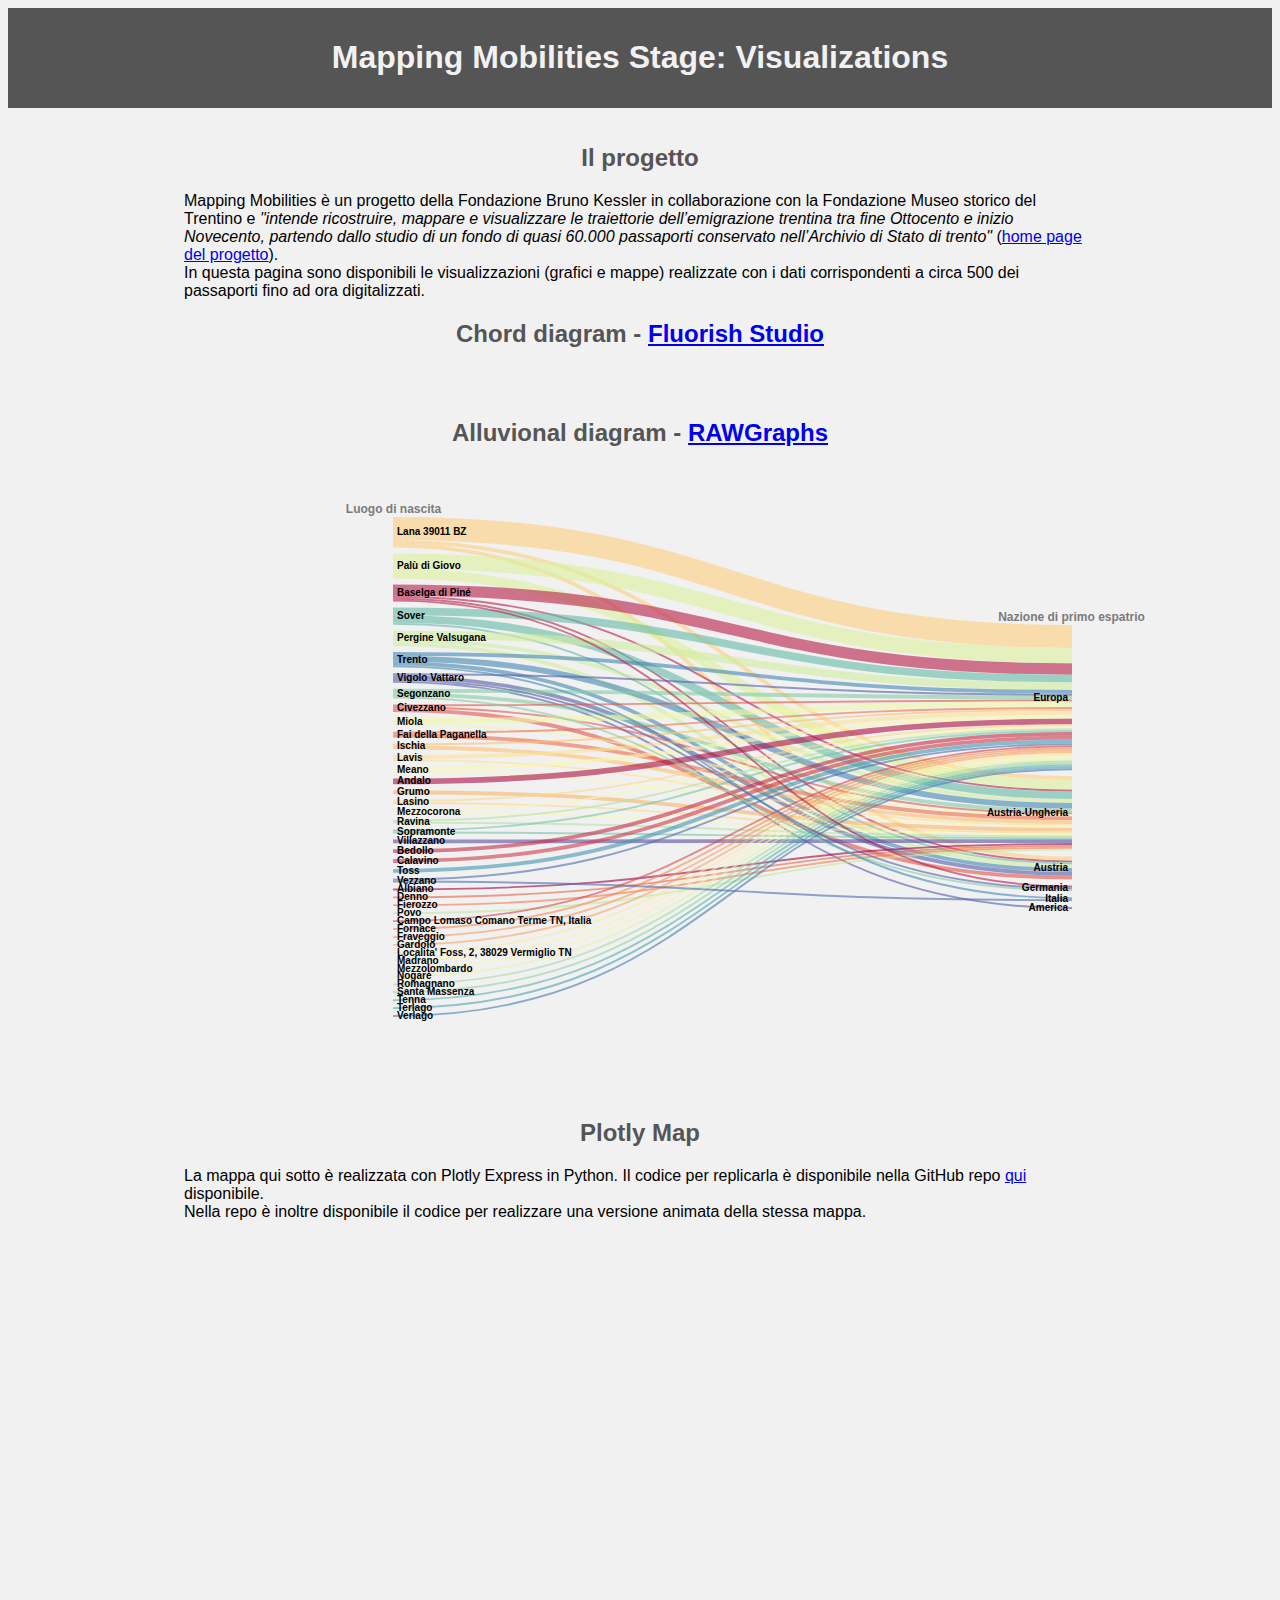
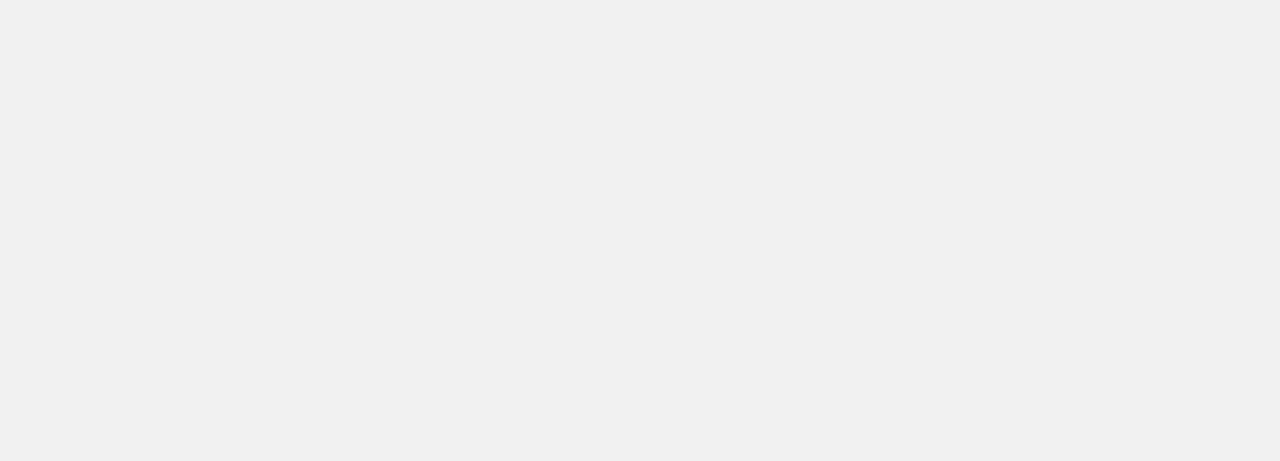
==== commit 16bd3154: "Update index.html" ====
--- a/index.html
+++ b/index.html
@@ -25,12 +25,16 @@
 .sticky + .content {
   padding-top: 102px;
 } 
-  
+
+body {
+  background: #f1f1f1;
+      }
  
 h2 {
 color:#555;
 text-align:center;
 font-family:Helvetica;
+background: #f1f1f1;
 }
 
 .p1 {
@@ -51,6 +55,7 @@
 </style>
 </head>
   
+
   
 <body>
 
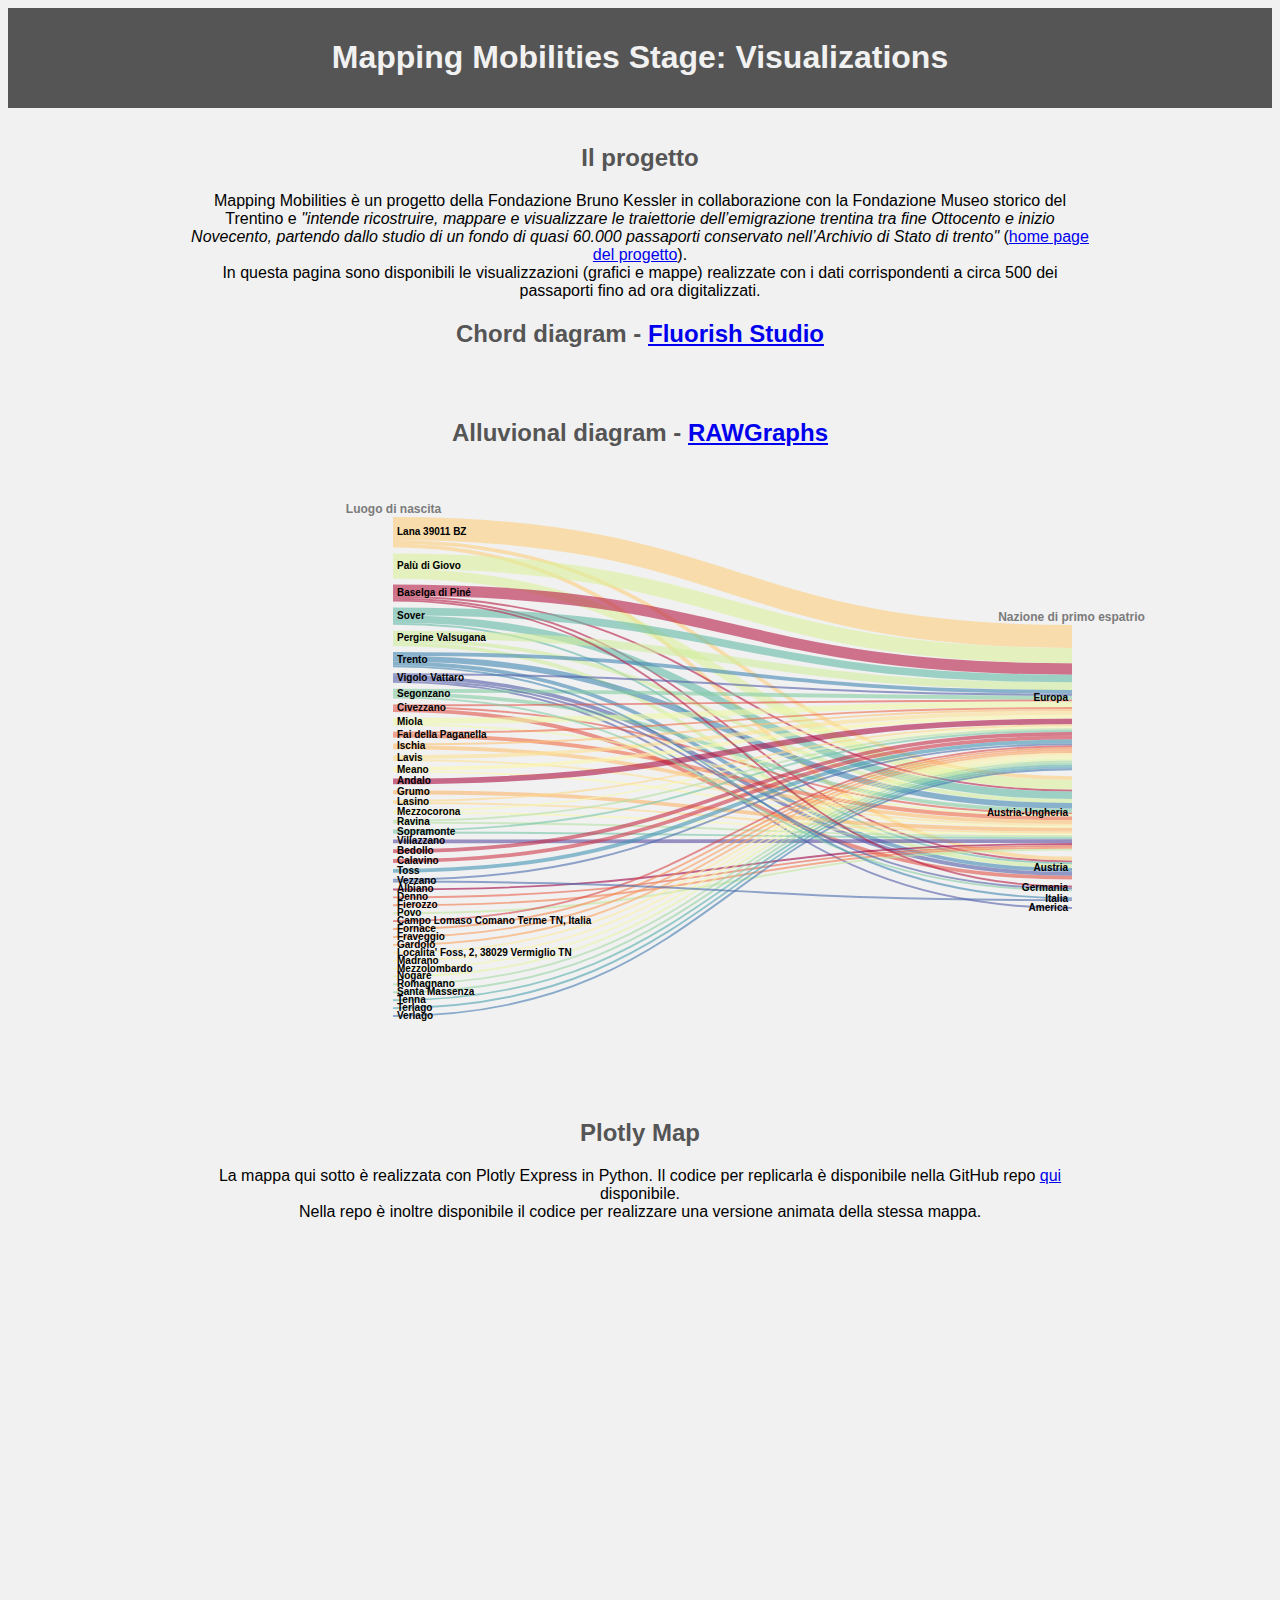
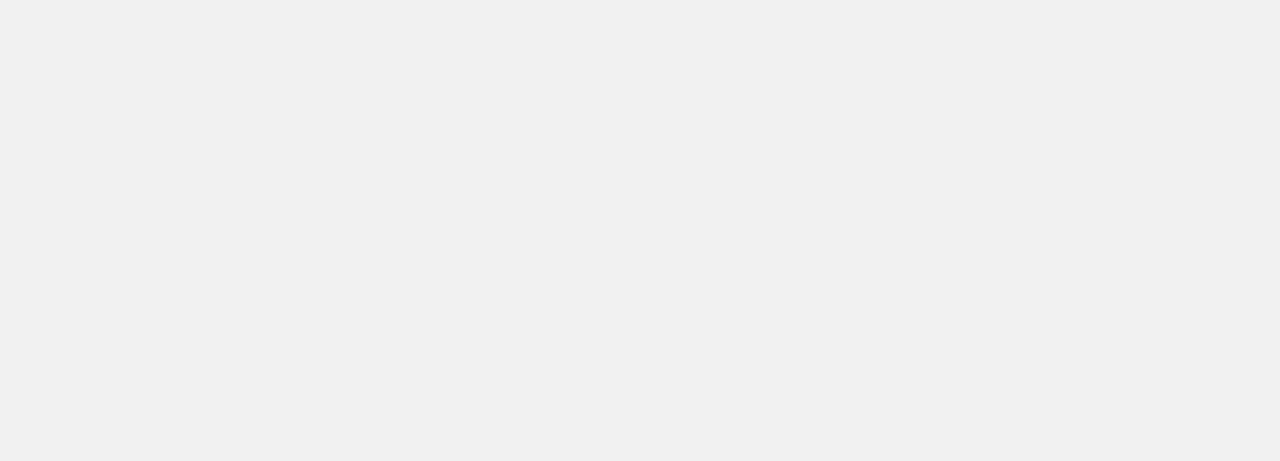
==== commit b0dd30f3: "Update index.html" ====
--- a/index.html
+++ b/index.html
@@ -44,6 +44,7 @@
   margin-left: 10em;
   margin-right: 10em;
   font-family: Helvetica;
+  text-align: center;
   
 }
   
